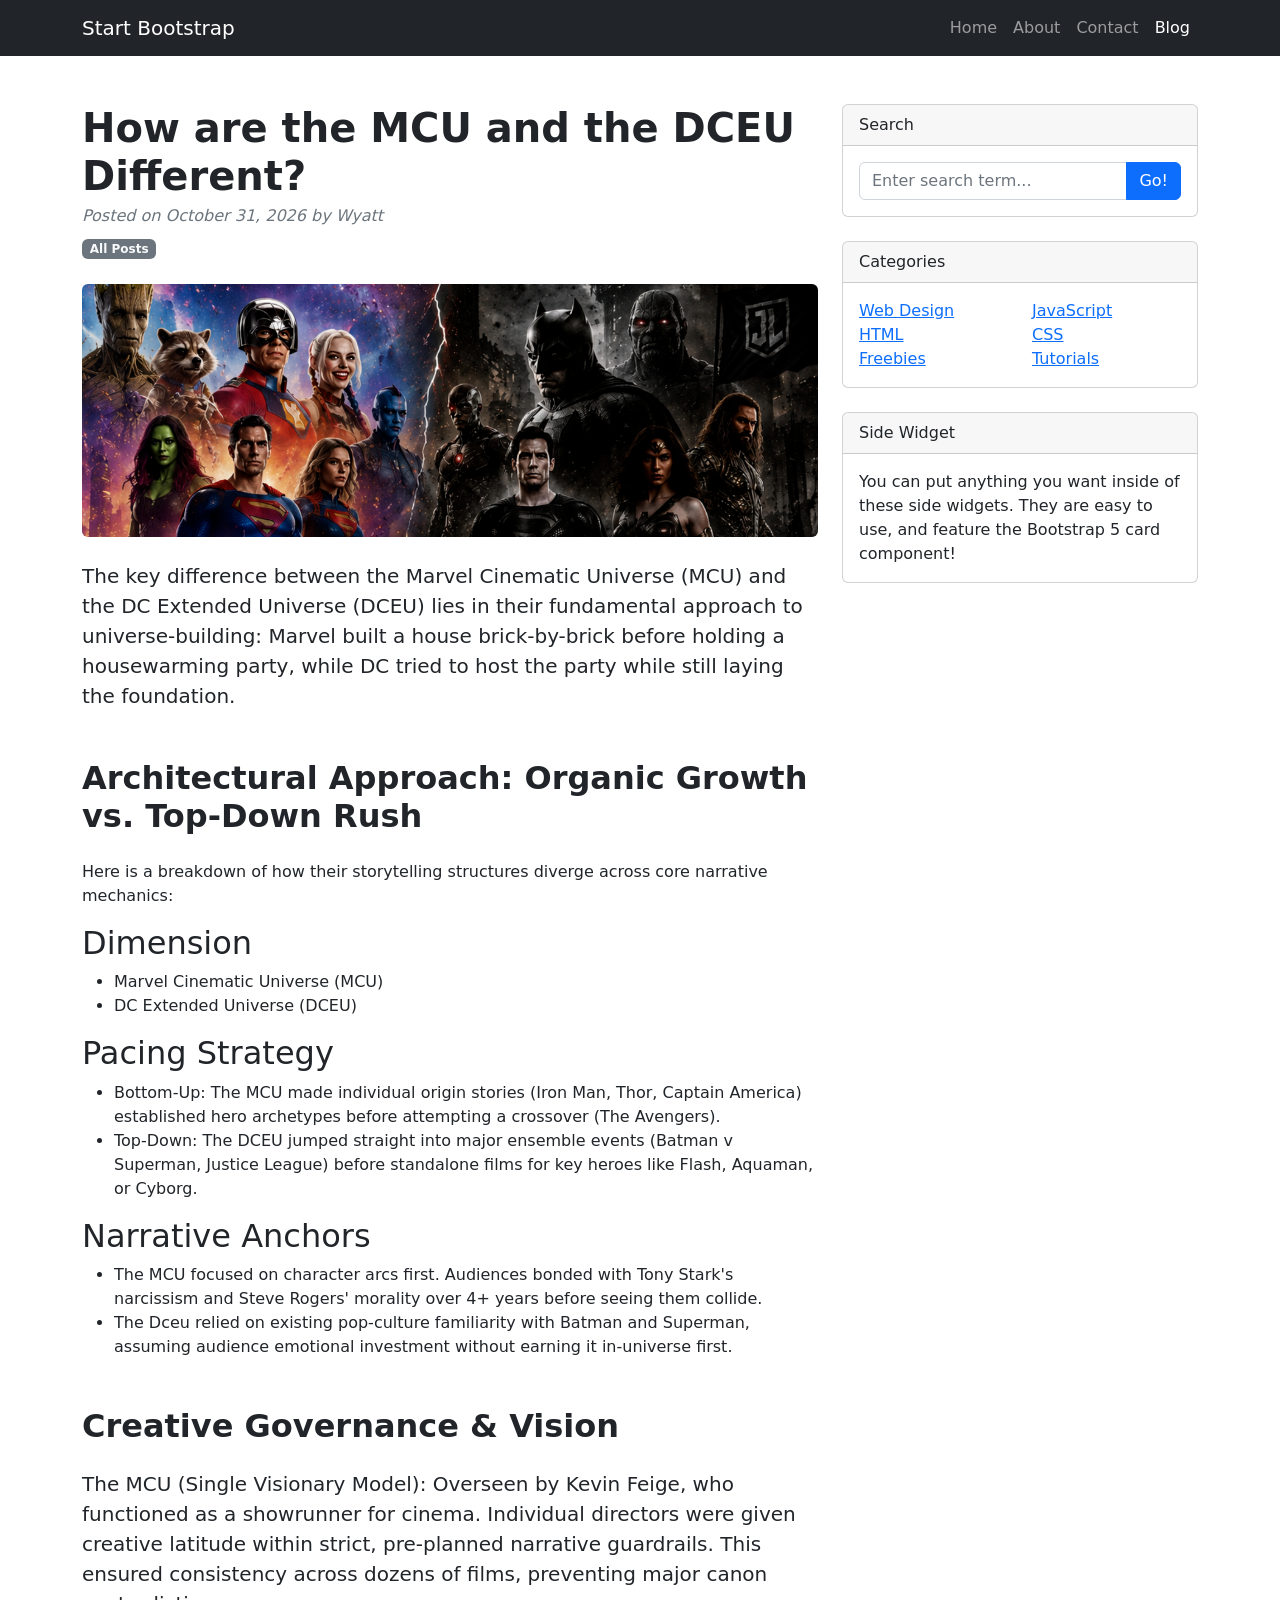
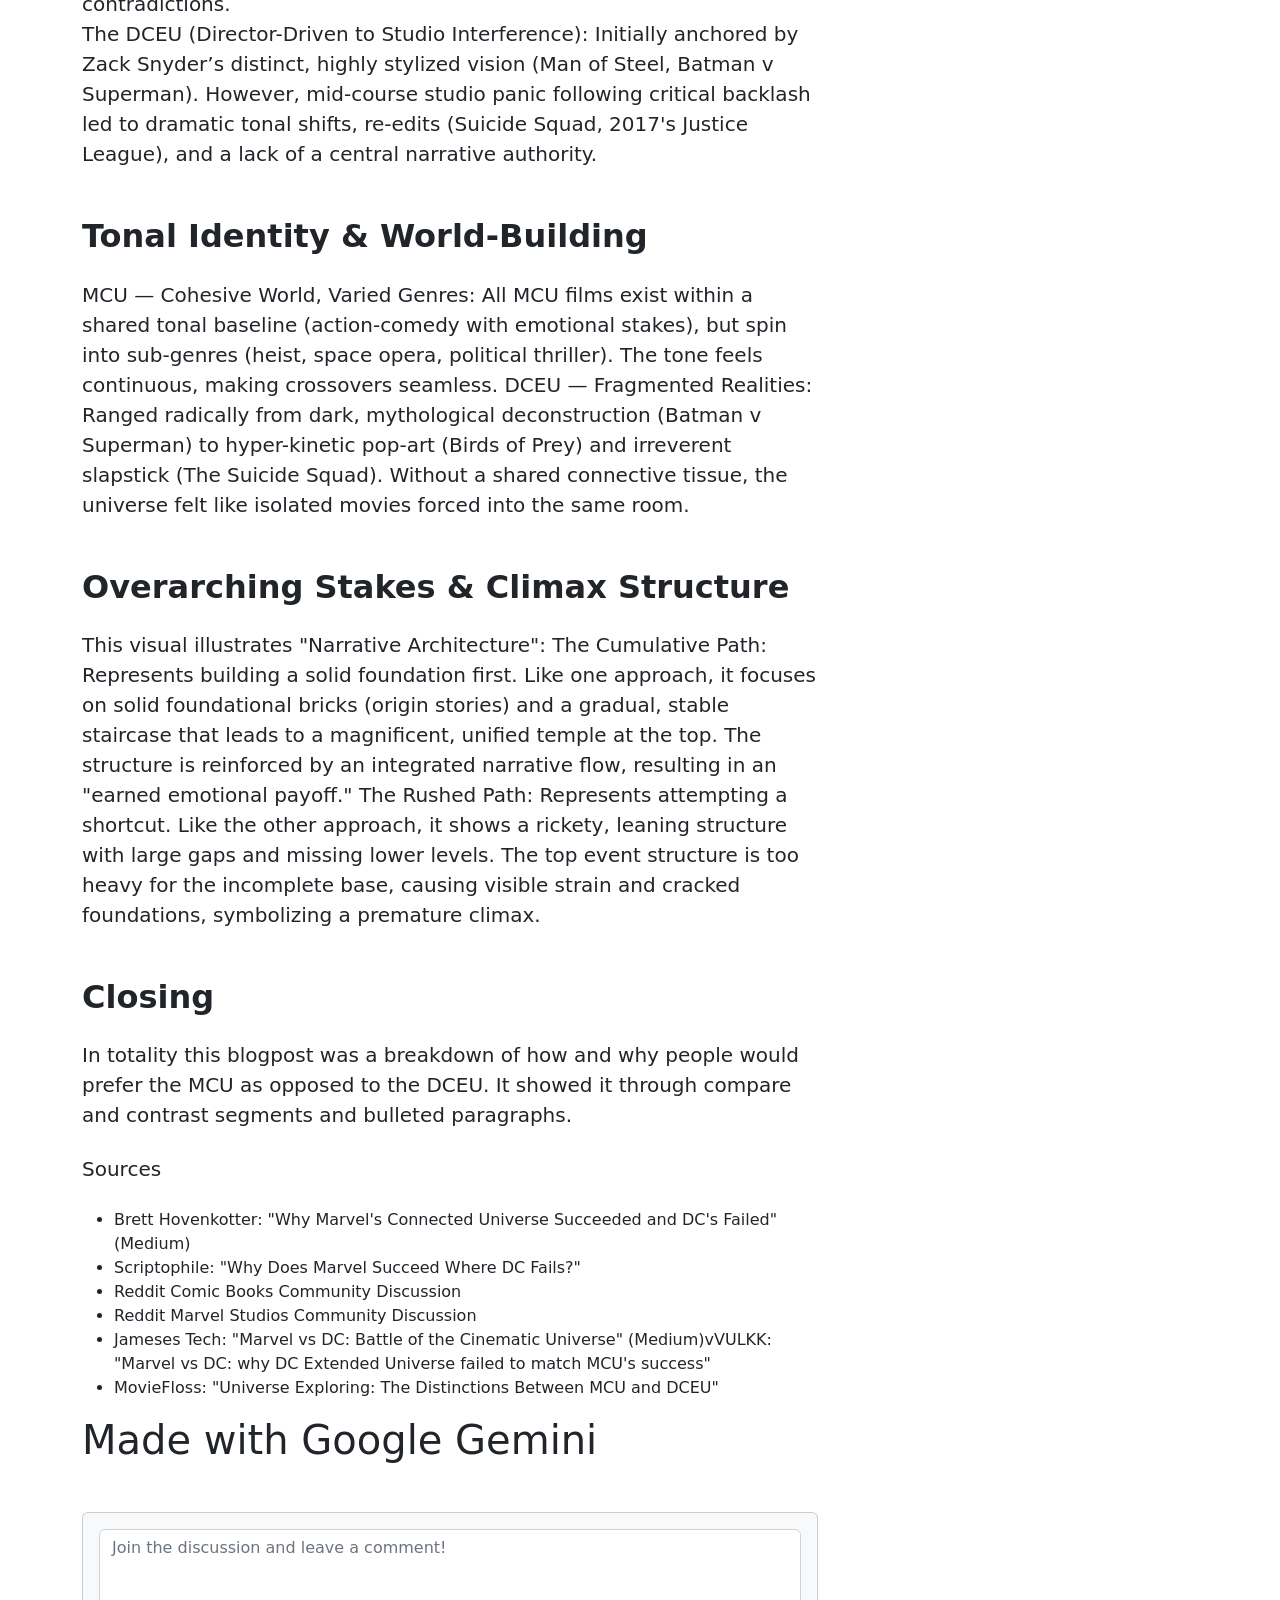
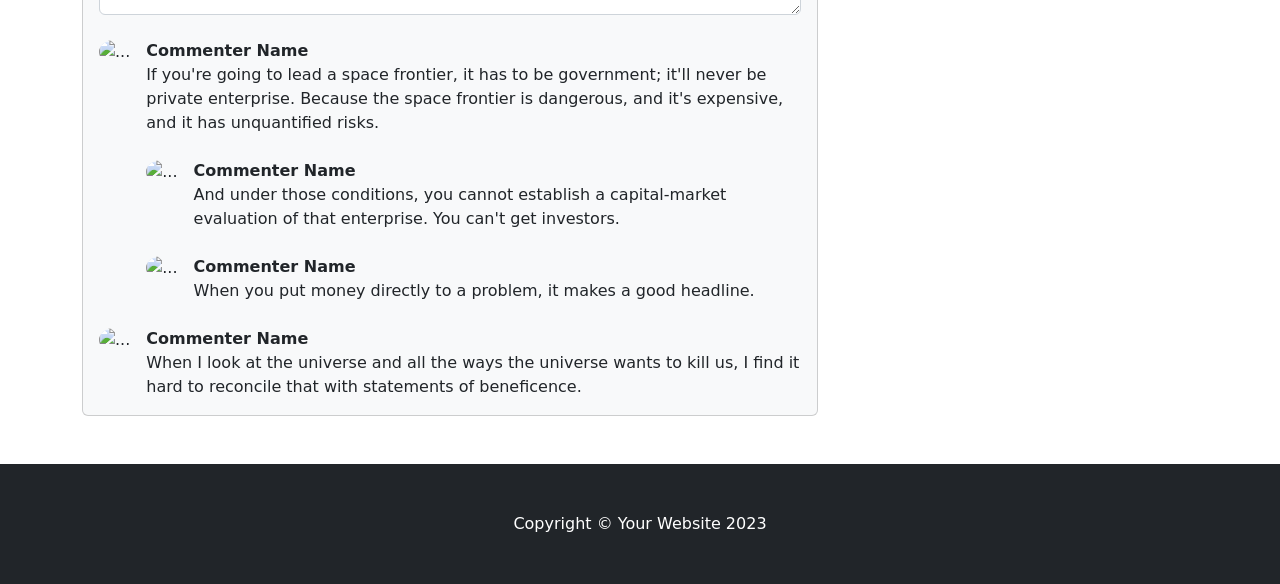
==== mcu-dceu/index.html @ b5e8b4c4 "first list" ====
<!DOCTYPE HTML>
<html lang="en">
    <head>
        <meta charset="utf-8">
        <meta name="viewport" content="width=device-width, initial-scale=1, shrink-to-fit=no">
        <meta name="description" content="">
        <meta name="author" content="">
        <title>Blog Post - How are the MCU and the DCEU different?</title>
        <!-- Favicon-->
        <link rel="icon" type="image/x-icon" href="favicon.ico">
        <!-- Core theme CSS (includes Bootstrap) - DON'T TOUCH THIS-->
        <link href="styles.css" rel="stylesheet">
        <!-- YOUR STYLES go in style.css, not styles.css! -->
        <link href="style.css" rel="stylesheet"> 
    </head>
    <body>
        <!-- Responsive navbar-->
        <nav class="navbar navbar-expand-lg navbar-dark bg-dark">
            <div class="container">
                <a class="navbar-brand" href="#!">Start Bootstrap</a>
                <button class="navbar-toggler" type="button" data-bs-toggle="collapse" data-bs-target="#navbarSupportedContent" aria-controls="navbarSupportedContent" aria-expanded="false" aria-label="Toggle navigation"><span class="navbar-toggler-icon"></span></button>
                <div class="collapse navbar-collapse" id="navbarSupportedContent">
                    <ul class="navbar-nav ms-auto mb-2 mb-lg-0">
                        <li class="nav-item"><a class="nav-link" href="../index.html">Home</a></li>
                        <li class="nav-item"><a class="nav-link" href="#!">About</a></li>
                        <li class="nav-item"><a class="nav-link" href="#!">Contact</a></li>
                        <li class="nav-item"><a class="nav-link active" aria-current="page" href="#">Blog</a></li>
                    </ul>
                </div>
            </div>
        </nav>
        <!-- Page content-->
        <div class="container mt-5">
            <div class="row">
                <div class="col-lg-8">
                    <!-- Post content-->
                    <article>
                        <!-- Post header-->
                        <header class="mb-4">
                            <!-- Post title-->
                            <h1 class="fw-bolder mb-1">How are the MCU and the DCEU Different?</h1>
                            <!-- Post meta content-->
                            <div class="text-muted fst-italic mb-2">Posted on October 31, 2026 by Wyatt</div>
                            <!-- Post categories-->
                            <a class="badge bg-secondary text-decoration-none link-light" href="../index.html">All Posts</a>
                        </header>
                        <!-- Preview image figure-->
                        <figure class="mb-4"><img class="img-fluid rounded" src="banner.png" alt="https://images-wixmp-ed30a86b8c4ca887773594c2.wixmp.com/f/b31a5f70-2e44-4713-b813-2a21588e5fbd/dmoh3wz-043f1e19-b459-4e95-a22b-a88c7d036a63.png?token=eyJ0eXAiOiJKV1QiLCJhbGciOiJIUzI1NiJ9.[base64].-jav1pzobkli0KwDzgMJ5JaQc3m6GBsWTFKWYP8mqPU"></figure>
                        <!-- Post content-->
                        <section class="mb-5">
                            <p class="fs-5 mb-4">The key difference between the Marvel Cinematic Universe (MCU) and the DC Extended Universe (DCEU) lies in their fundamental approach to universe-building: Marvel built a house brick-by-brick before holding a housewarming party, while DC tried to host the party while still laying the foundation.</p>
                            <h2 class="fw-bolder mb-4 mt-5"> Architectural Approach: Organic Growth vs. Top-Down Rush</h2>
                            <p class="fs-5 mb-4">
<p>Here is a breakdown of how their storytelling structures diverge across core narrative mechanics:</p>


<h2>Dimension</h2>
<ul>
<li>Marvel Cinematic Universe (MCU)</li>
<li>DC Extended Universe (DCEU)</li>
</ul>
<h2>Pacing Strategy</h2>
<ul>
<li>Bottom-Up: The MCU made individual origin stories (Iron Man, Thor, Captain America) established hero archetypes before attempting a crossover (The Avengers).</li>
<li>Top-Down: The DCEU jumped straight into major ensemble events (Batman v Superman, Justice League) before standalone films for key heroes like Flash, Aquaman, or Cyborg.</li>
</ul>
<h2>Narrative Anchors</h2>
<ul>
<li>The MCU focused on character arcs first. Audiences bonded with Tony Stark's narcissism and Steve Rogers' morality over 4+ years before seeing them collide.</li>
<li> The Dceu relied on existing pop-culture familiarity with Batman and Superman, assuming audience emotional investment without earning it in-universe first.</li>
</ul>
</p>
                             <h2 class="fw-bolder mb-4 mt-5"> Creative Governance & Vision</h2>
                            <p class="fs-5 mb-4">
The MCU (Single Visionary Model): Overseen by Kevin Feige, who functioned as a showrunner for cinema. Individual directors were given creative latitude within strict, pre-planned narrative guardrails. This ensured consistency across dozens of films, preventing major canon contradictions.<br>
The DCEU (Director-Driven to Studio Interference): Initially anchored by Zack Snyder’s distinct, highly stylized vision (Man of Steel, Batman v Superman). However, mid-course studio panic following critical backlash led to dramatic tonal shifts, re-edits (Suicide Squad, 2017's Justice League), and a lack of a central narrative authority.</p>
                            <h2 class="fw-bolder mb-4 mt-5">Tonal Identity & World-Building</h2>
                            <p class="fs-5 mb-4"> 
MCU — Cohesive World, Varied Genres: All MCU films exist within a shared tonal baseline (action-comedy with emotional stakes), but spin into sub-genres (heist, space opera, political thriller). The tone feels continuous, making crossovers seamless.
DCEU — Fragmented Realities: Ranged radically from dark, mythological deconstruction (Batman v Superman) to hyper-kinetic pop-art (Birds of Prey) and irreverent slapstick (The Suicide Squad). Without a shared connective tissue, the universe felt like isolated movies forced into the same room.
</p>
                            <h2 class="fw-bolder mb-4 mt-5"> Overarching Stakes & Climax Structure</h2>
                            <p class="fs-5 mb-4">
This visual illustrates "Narrative Architecture":
The Cumulative Path: Represents building a solid foundation first. Like one approach, it focuses on solid foundational bricks (origin stories) and a gradual, stable staircase that leads to a magnificent, unified temple at the top. The structure is reinforced by an integrated narrative flow, resulting in an "earned emotional payoff."
The Rushed Path: Represents attempting a shortcut. Like the other approach, it shows a rickety, leaning structure with large gaps and missing lower levels. The top event structure is too heavy for the incomplete base, causing visible strain and cracked foundations, symbolizing a premature climax.
</p>
                             <h2 class="fw-bolder mb-4 mt-5">Closing</h2>
                            <p class="fs-5 mb-4">
In totality this blogpost was a breakdown of how and why people would prefer the MCU as opposed to the DCEU. It showed it through compare and contrast segments and bulleted paragraphs.
</p>
                            <p class="fs-5 mb-4">Sources
<ul>
<li>Brett Hovenkotter: "Why Marvel's Connected Universe Succeeded and DC's Failed" (Medium)</li>
<li>Scriptophile: "Why Does Marvel Succeed Where DC Fails?"</li>
<li>Reddit Comic Books Community Discussion</li>
<li>Reddit Marvel Studios Community Discussion</li>
<li>Jameses Tech: "Marvel vs DC: Battle of the Cinematic Universe" (Medium)</<li>vVULKK: "Marvel vs DC: why DC Extended Universe failed to match MCU's success"</li>
<li>MovieFloss: "Universe Exploring: The Distinctions Between MCU and DCEU"</li>
</ul>
<h1>Made with Google Gemini</h1>
</p>
                        </section>
                    </article>
                    <!-- Comments section-->
                    <section class="mb-5">
                        <div class="card bg-light">
                            <div class="card-body">
                                <!-- Comment form-->
                                <form class="mb-4"><textarea class="form-control" rows="3" placeholder="Join the discussion and leave a comment!"></textarea></form>
                                <!-- Comment with nested comments-->
                                <div class="d-flex mb-4">
                                    <!-- Parent comment-->
                                    <div class="flex-shrink-0"><img class="rounded-circle" src="https://dummyimage.com/50x50/ced4da/6c757d.jpg" alt="..."></div>
                                    <div class="ms-3">
                                        <div class="fw-bold">Commenter Name</div>
                                        If you're going to lead a space frontier, it has to be government; it'll never be private enterprise. Because the space frontier is dangerous, and it's expensive, and it has unquantified risks.
                                        <!-- Child comment 1-->
                                        <div class="d-flex mt-4">
                                            <div class="flex-shrink-0"><img class="rounded-circle" src="https://dummyimage.com/50x50/ced4da/6c757d.jpg" alt="..."></div>
                                            <div class="ms-3">
                                                <div class="fw-bold">Commenter Name</div>
                                                And under those conditions, you cannot establish a capital-market evaluation of that enterprise. You can't get investors.
                                            </div>
                                        </div>
                                        <!-- Child comment 2-->
                                        <div class="d-flex mt-4">
                                            <div class="flex-shrink-0"><img class="rounded-circle" src="https://dummyimage.com/50x50/ced4da/6c757d.jpg" alt="..."></div>
                                            <div class="ms-3">
                                                <div class="fw-bold">Commenter Name</div>
                                                When you put money directly to a problem, it makes a good headline.
                                            </div>
                                        </div>
                                    </div>
                                </div>
                                <!-- Single comment-->
                                <div class="d-flex">
                                    <div class="flex-shrink-0"><img class="rounded-circle" src="https://dummyimage.com/50x50/ced4da/6c757d.jpg" alt="..."></div>
                                    <div class="ms-3">
                                        <div class="fw-bold">Commenter Name</div>
                                        When I look at the universe and all the ways the universe wants to kill us, I find it hard to reconcile that with statements of beneficence.
                                    </div>
                                </div>
                            </div>
                        </div>
                    </section>
                </div>
                <!-- Side widgets-->
                <div class="col-lg-4">
                    <!-- Search widget-->
                    <div class="card mb-4">
                        <div class="card-header">Search</div>
                        <div class="card-body">
                            <div class="input-group">
                                <input class="form-control" type="text" placeholder="Enter search term..." aria-label="Enter search term..." aria-describedby="button-search">
                                <button class="btn btn-primary" id="button-search" type="button">Go!</button>
                            </div>
                        </div>
                    </div>
                    <!-- Categories widget-->
                    <div class="card mb-4">
                        <div class="card-header">Categories</div>
                        <div class="card-body">
                            <div class="row">
                                <div class="col-sm-6">
                                    <ul class="list-unstyled mb-0">
                                        <li><a href="#!">Web Design</a></li>
                                        <li><a href="#!">HTML</a></li>
                                        <li><a href="#!">Freebies</a></li>
                                    </ul>
                                </div>
                                <div class="col-sm-6">
                                    <ul class="list-unstyled mb-0">
                                        <li><a href="#!">JavaScript</a></li>
                                        <li><a href="#!">CSS</a></li>
                                        <li><a href="#!">Tutorials</a></li>
                                    </ul>
                                </div>
                            </div>
                        </div>
                    </div>
                    <!-- Side widget-->
                    <div class="card mb-4">
                        <div class="card-header">Side Widget</div>
                        <div class="card-body">You can put anything you want inside of these side widgets. They are easy to use, and feature the Bootstrap 5 card component!</div>
                    </div>
                </div>
            </div>
        </div>
        <!-- Footer-->
        <footer class="py-5 bg-dark">
            <div class="container"><p class="m-0 text-center text-white">Copyright © Your Website 2023</p></div>
        </footer>
        <!-- Bootstrap core JS-->
        <script src="https://cdn.jsdelivr.net/npm/bootstrap@5.2.3/dist/js/bootstrap.bundle.min.js"></script>
        <!-- Core theme JS-->
        <script src="js/scripts.js"></script>
    

</body></html>
---- mcu-dceu/style.css ----
/* LEAVE THESE */


/* NEW CSS HERE */
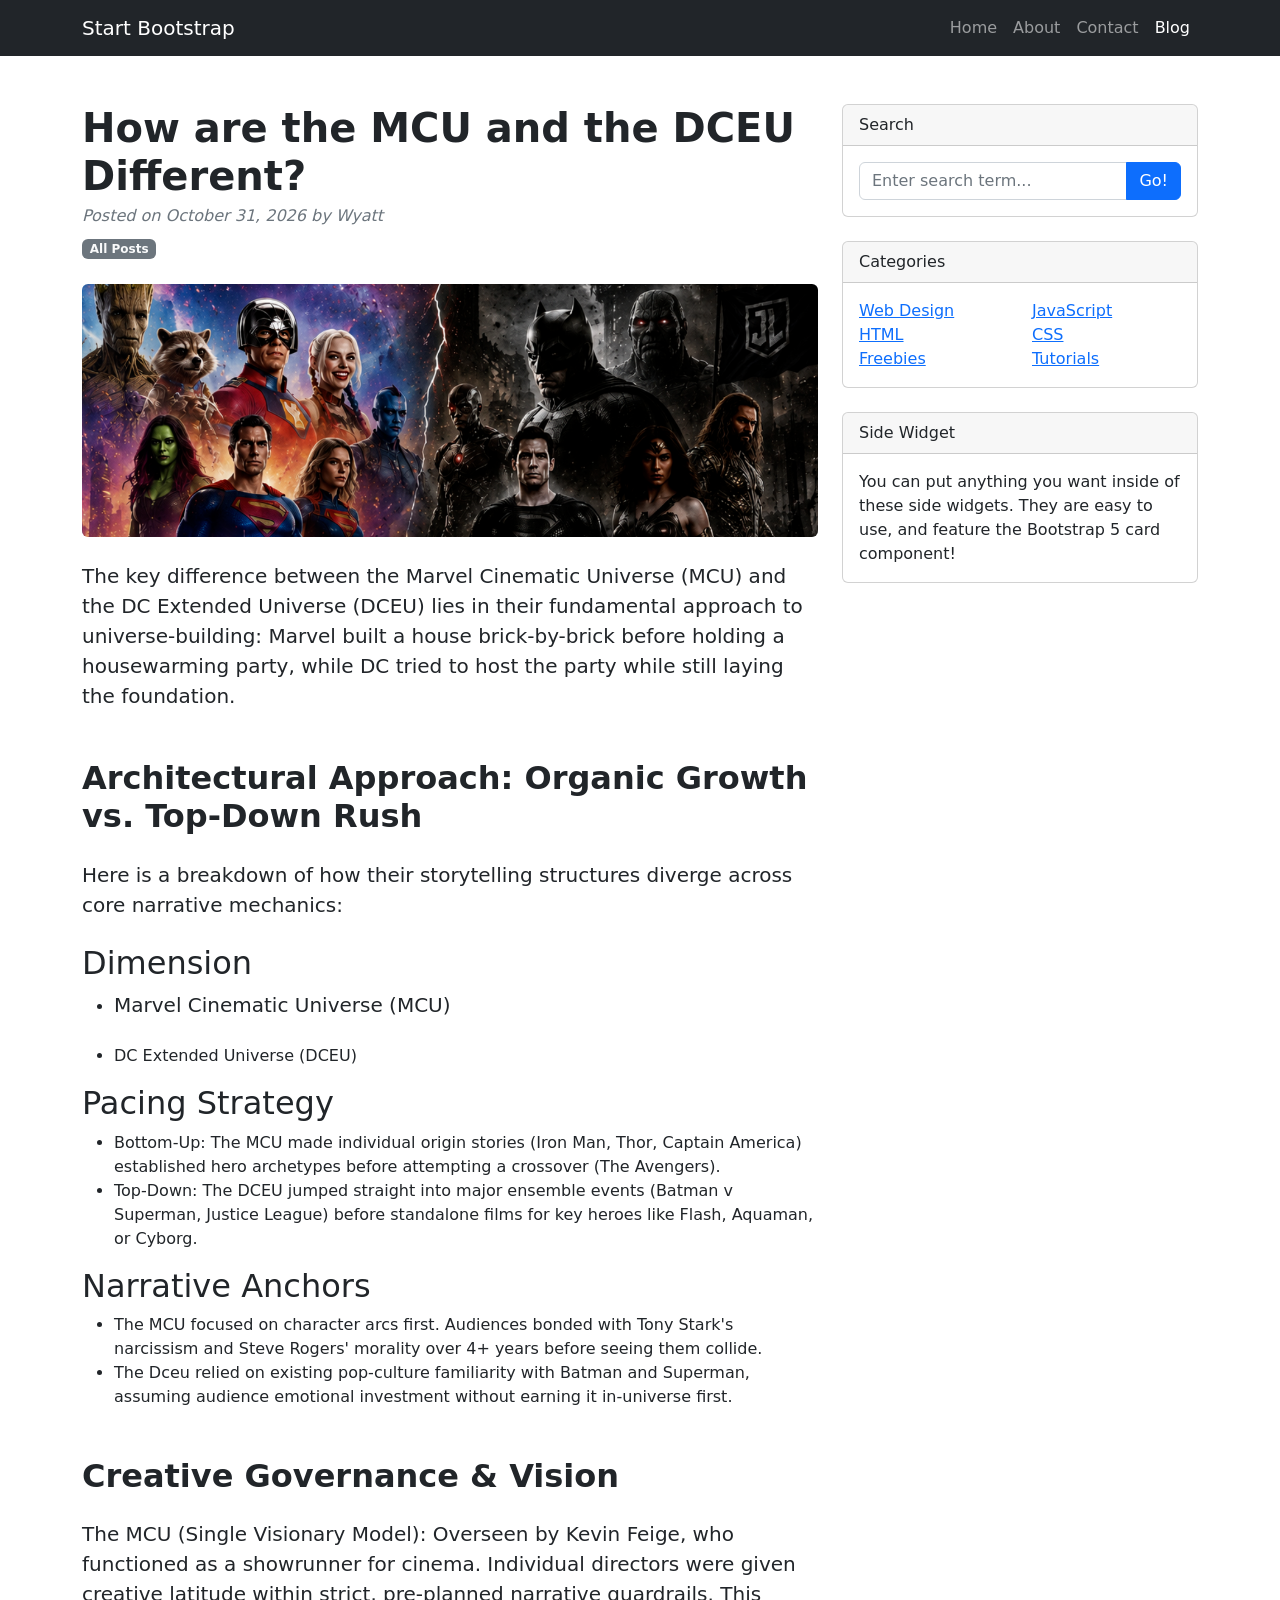
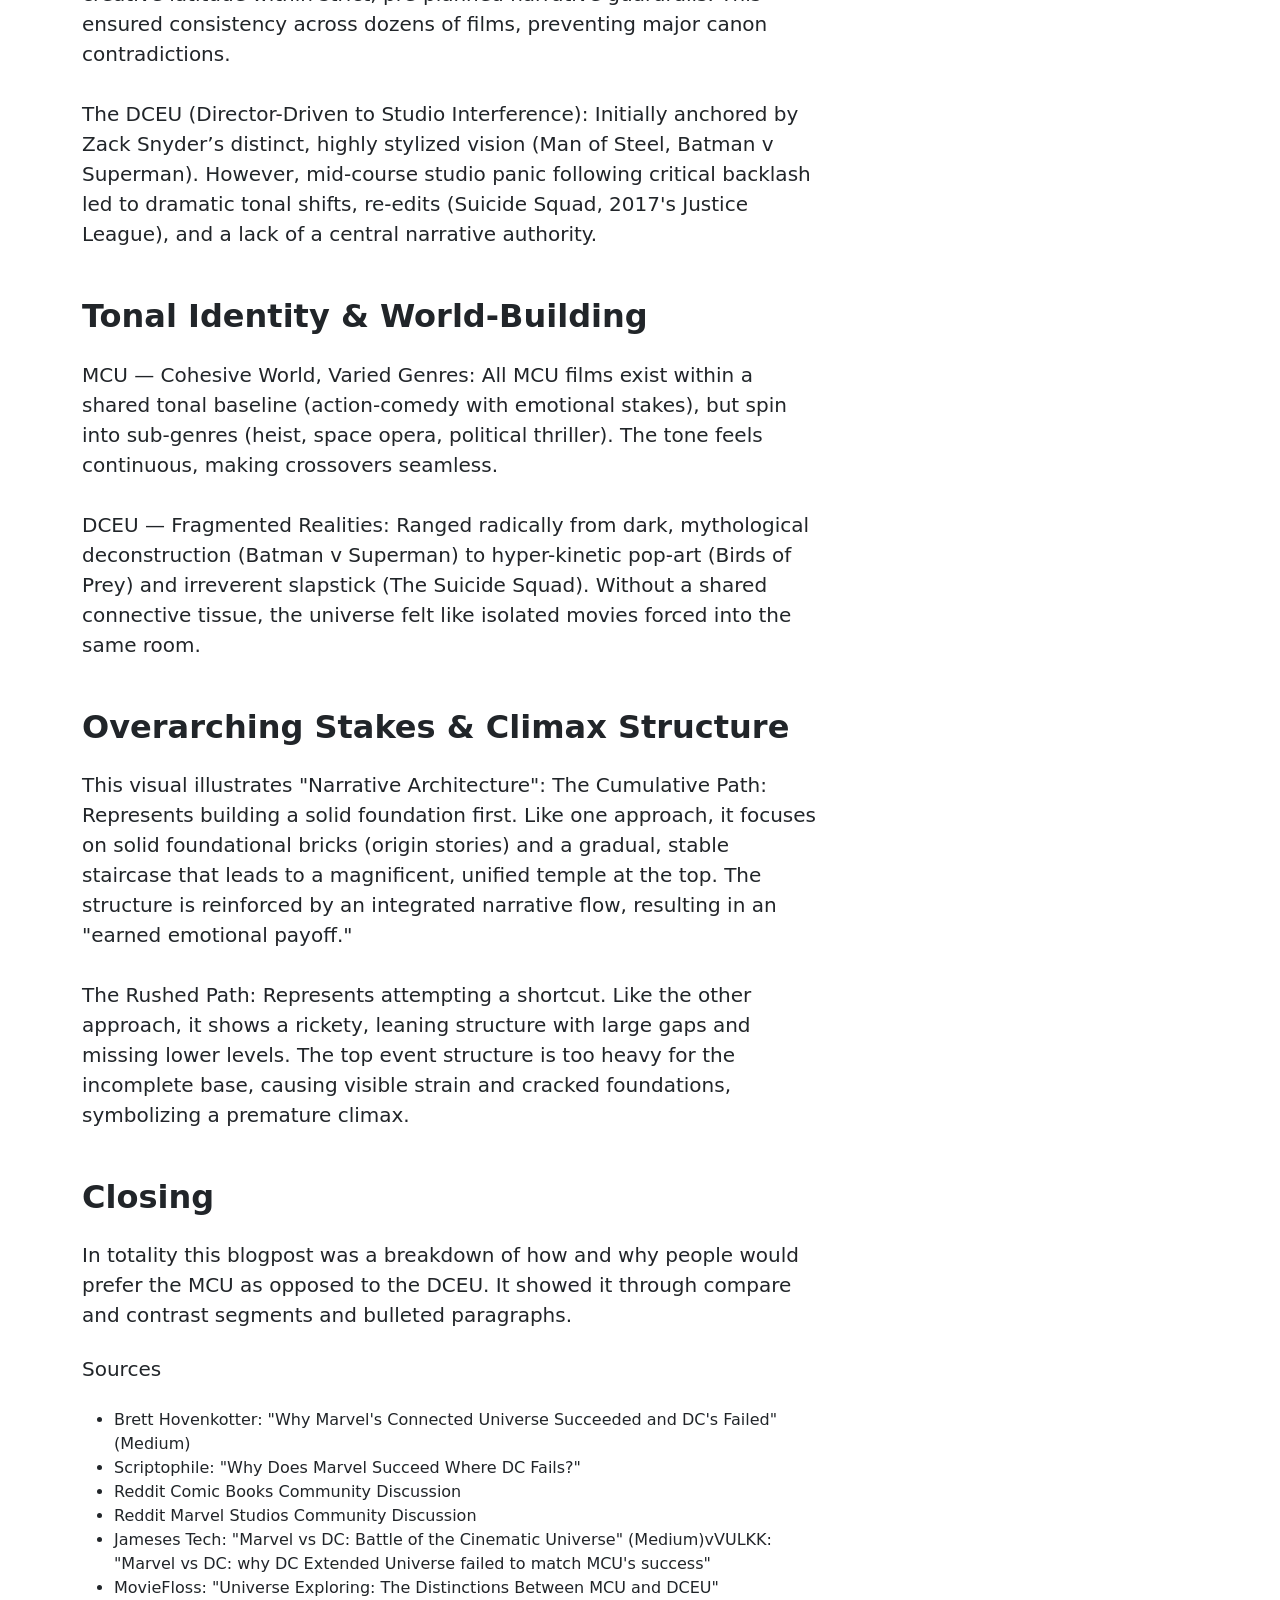
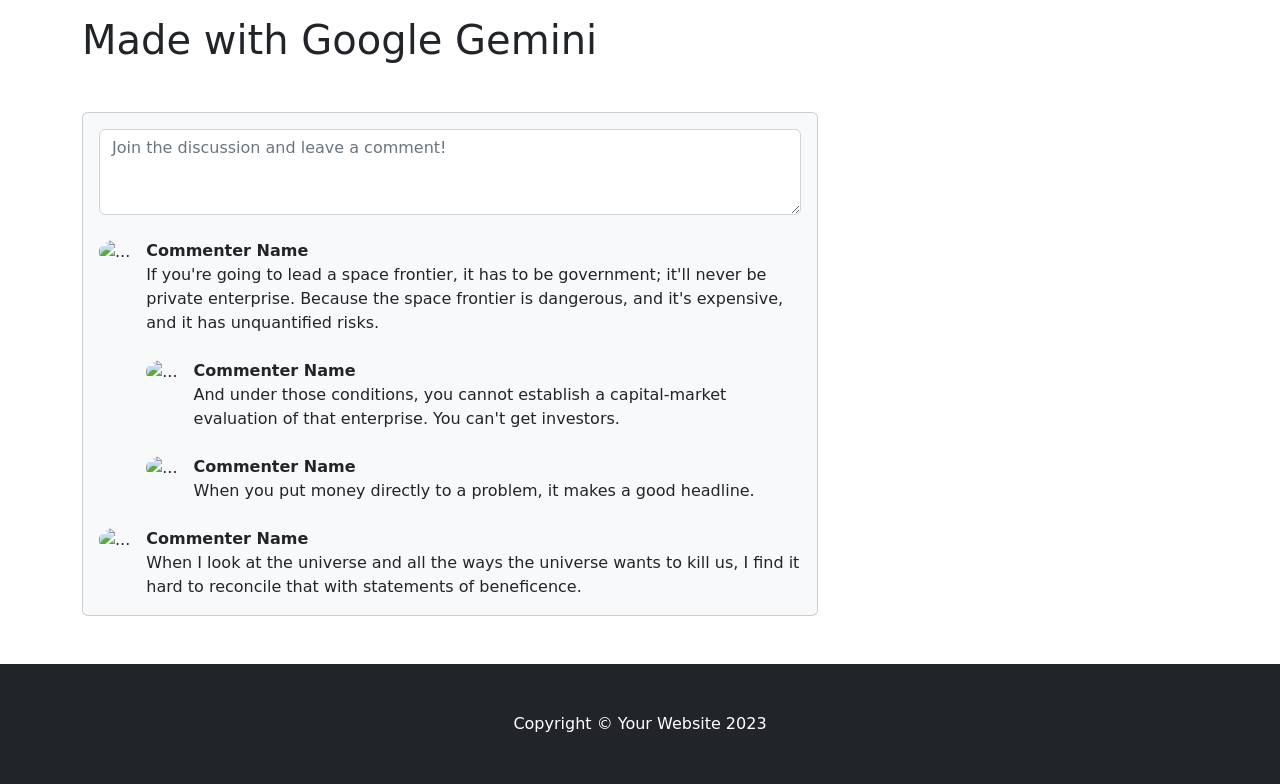
==== commit 0833c069: "figured out" ====
--- a/mcu-dceu/index.html
+++ b/mcu-dceu/index.html
@@ -51,12 +51,12 @@
                             <p class="fs-5 mb-4">The key difference between the Marvel Cinematic Universe (MCU) and the DC Extended Universe (DCEU) lies in their fundamental approach to universe-building: Marvel built a house brick-by-brick before holding a housewarming party, while DC tried to host the party while still laying the foundation.</p>
                             <h2 class="fw-bolder mb-4 mt-5"> Architectural Approach: Organic Growth vs. Top-Down Rush</h2>
                             <p class="fs-5 mb-4">
-<p>Here is a breakdown of how their storytelling structures diverge across core narrative mechanics:</p>
+<p class="fs-5 mb-4">Here is a breakdown of how their storytelling structures diverge across core narrative mechanics:</p>
 
 
 <h2>Dimension</h2>
 <ul>
-<li>Marvel Cinematic Universe (MCU)</li>
+<li><p class="fs-5 mb-4">Marvel Cinematic Universe (MCU)</li>
 <li>DC Extended Universe (DCEU)</li>
 </ul>
 <h2>Pacing Strategy</h2>
@@ -73,16 +73,20 @@
                              <h2 class="fw-bolder mb-4 mt-5"> Creative Governance & Vision</h2>
                             <p class="fs-5 mb-4">
 The MCU (Single Visionary Model): Overseen by Kevin Feige, who functioned as a showrunner for cinema. Individual directors were given creative latitude within strict, pre-planned narrative guardrails. This ensured consistency across dozens of films, preventing major canon contradictions.<br>
-The DCEU (Director-Driven to Studio Interference): Initially anchored by Zack Snyder’s distinct, highly stylized vision (Man of Steel, Batman v Superman). However, mid-course studio panic following critical backlash led to dramatic tonal shifts, re-edits (Suicide Squad, 2017's Justice League), and a lack of a central narrative authority.</p>
+<br>
+The DCEU (Director-Driven to Studio Interference): Initially anchored by Zack Snyder’s distinct, highly stylized vision (Man of Steel, Batman v Superman). However, mid-course studio panic following critical backlash led to dramatic tonal shifts, re-edits (Suicide Squad, 2017's Justice League), and a lack of a central narrative authority.
+</p>
                             <h2 class="fw-bolder mb-4 mt-5">Tonal Identity & World-Building</h2>
                             <p class="fs-5 mb-4"> 
-MCU — Cohesive World, Varied Genres: All MCU films exist within a shared tonal baseline (action-comedy with emotional stakes), but spin into sub-genres (heist, space opera, political thriller). The tone feels continuous, making crossovers seamless.
+MCU — Cohesive World, Varied Genres: All MCU films exist within a shared tonal baseline (action-comedy with emotional stakes), but spin into sub-genres (heist, space opera, political thriller). The tone feels continuous, making crossovers seamless.<br>
+<br>
 DCEU — Fragmented Realities: Ranged radically from dark, mythological deconstruction (Batman v Superman) to hyper-kinetic pop-art (Birds of Prey) and irreverent slapstick (The Suicide Squad). Without a shared connective tissue, the universe felt like isolated movies forced into the same room.
 </p>
                             <h2 class="fw-bolder mb-4 mt-5"> Overarching Stakes & Climax Structure</h2>
                             <p class="fs-5 mb-4">
 This visual illustrates "Narrative Architecture":
-The Cumulative Path: Represents building a solid foundation first. Like one approach, it focuses on solid foundational bricks (origin stories) and a gradual, stable staircase that leads to a magnificent, unified temple at the top. The structure is reinforced by an integrated narrative flow, resulting in an "earned emotional payoff."
+The Cumulative Path: Represents building a solid foundation first. Like one approach, it focuses on solid foundational bricks (origin stories) and a gradual, stable staircase that leads to a magnificent, unified temple at the top. The structure is reinforced by an integrated narrative flow, resulting in an "earned emotional payoff."<br>
+<br>
 The Rushed Path: Represents attempting a shortcut. Like the other approach, it shows a rickety, leaning structure with large gaps and missing lower levels. The top event structure is too heavy for the incomplete base, causing visible strain and cracked foundations, symbolizing a premature climax.
 </p>
                              <h2 class="fw-bolder mb-4 mt-5">Closing</h2>
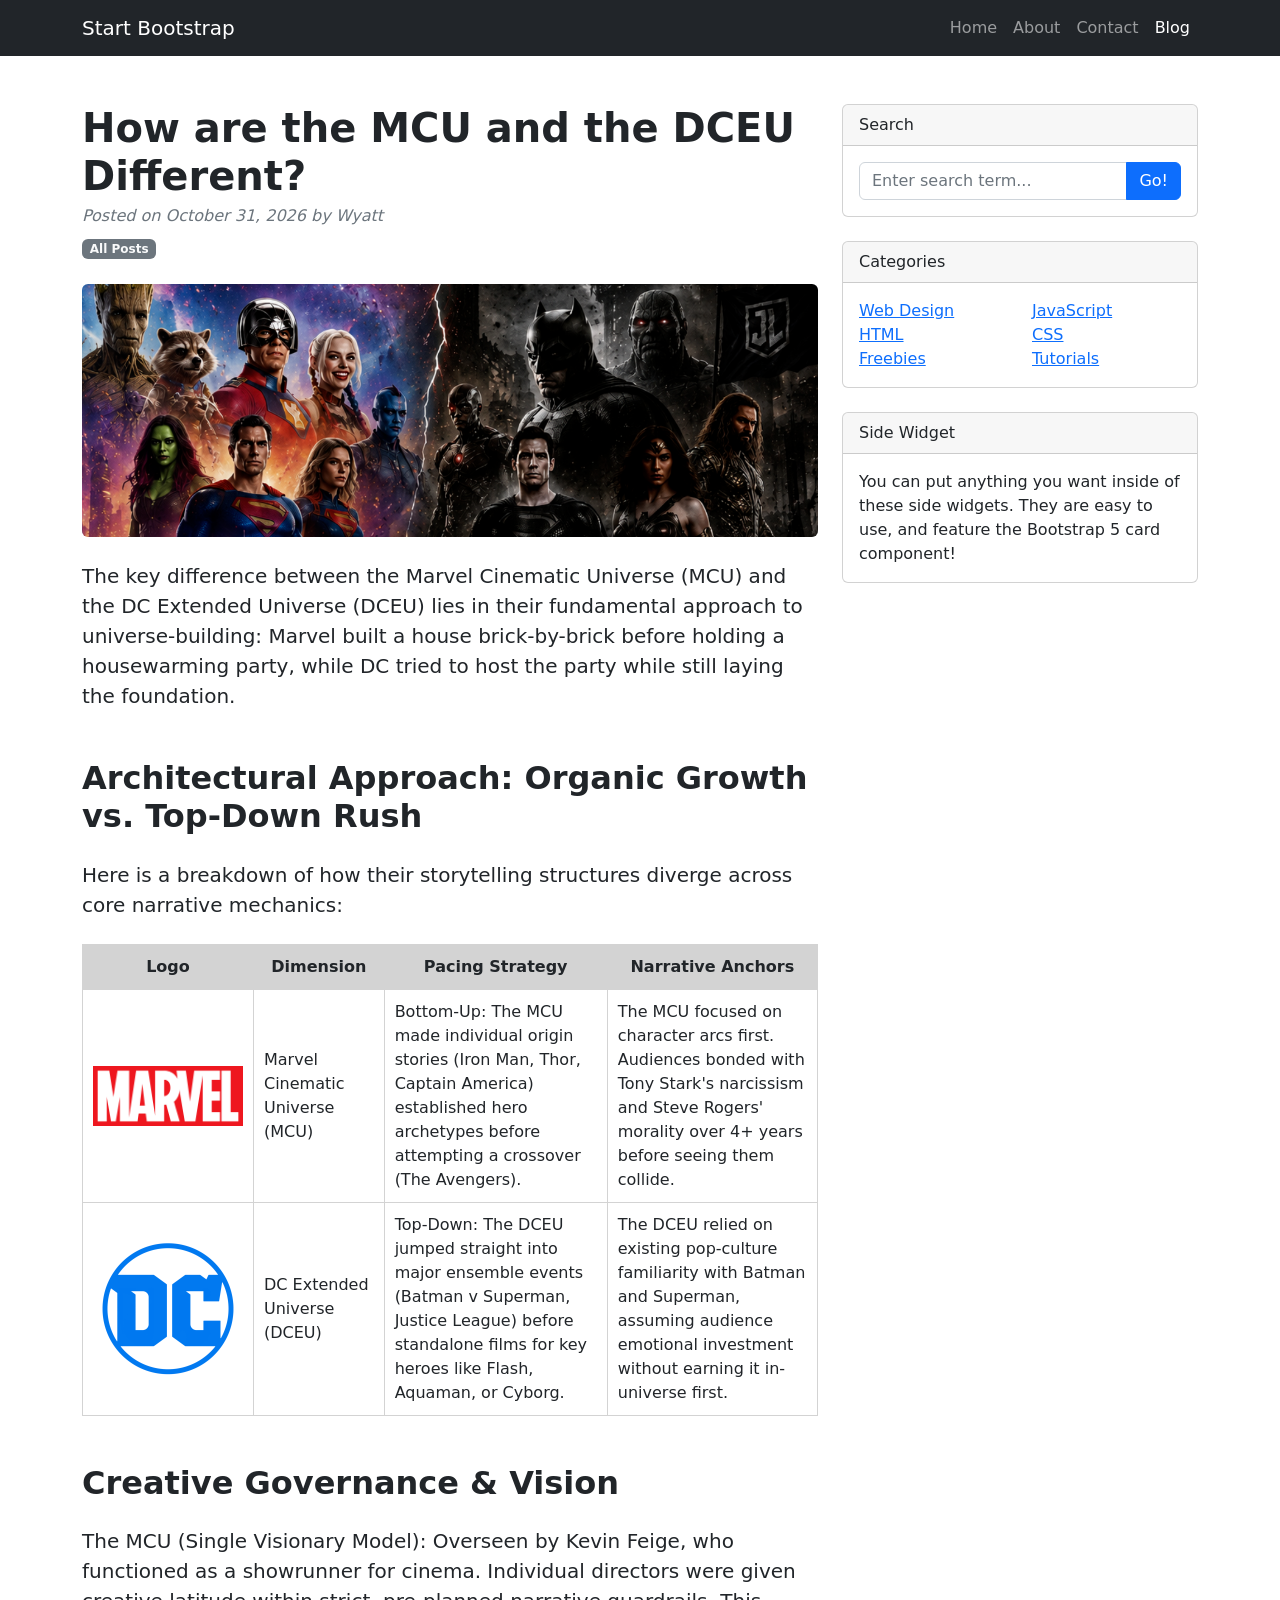
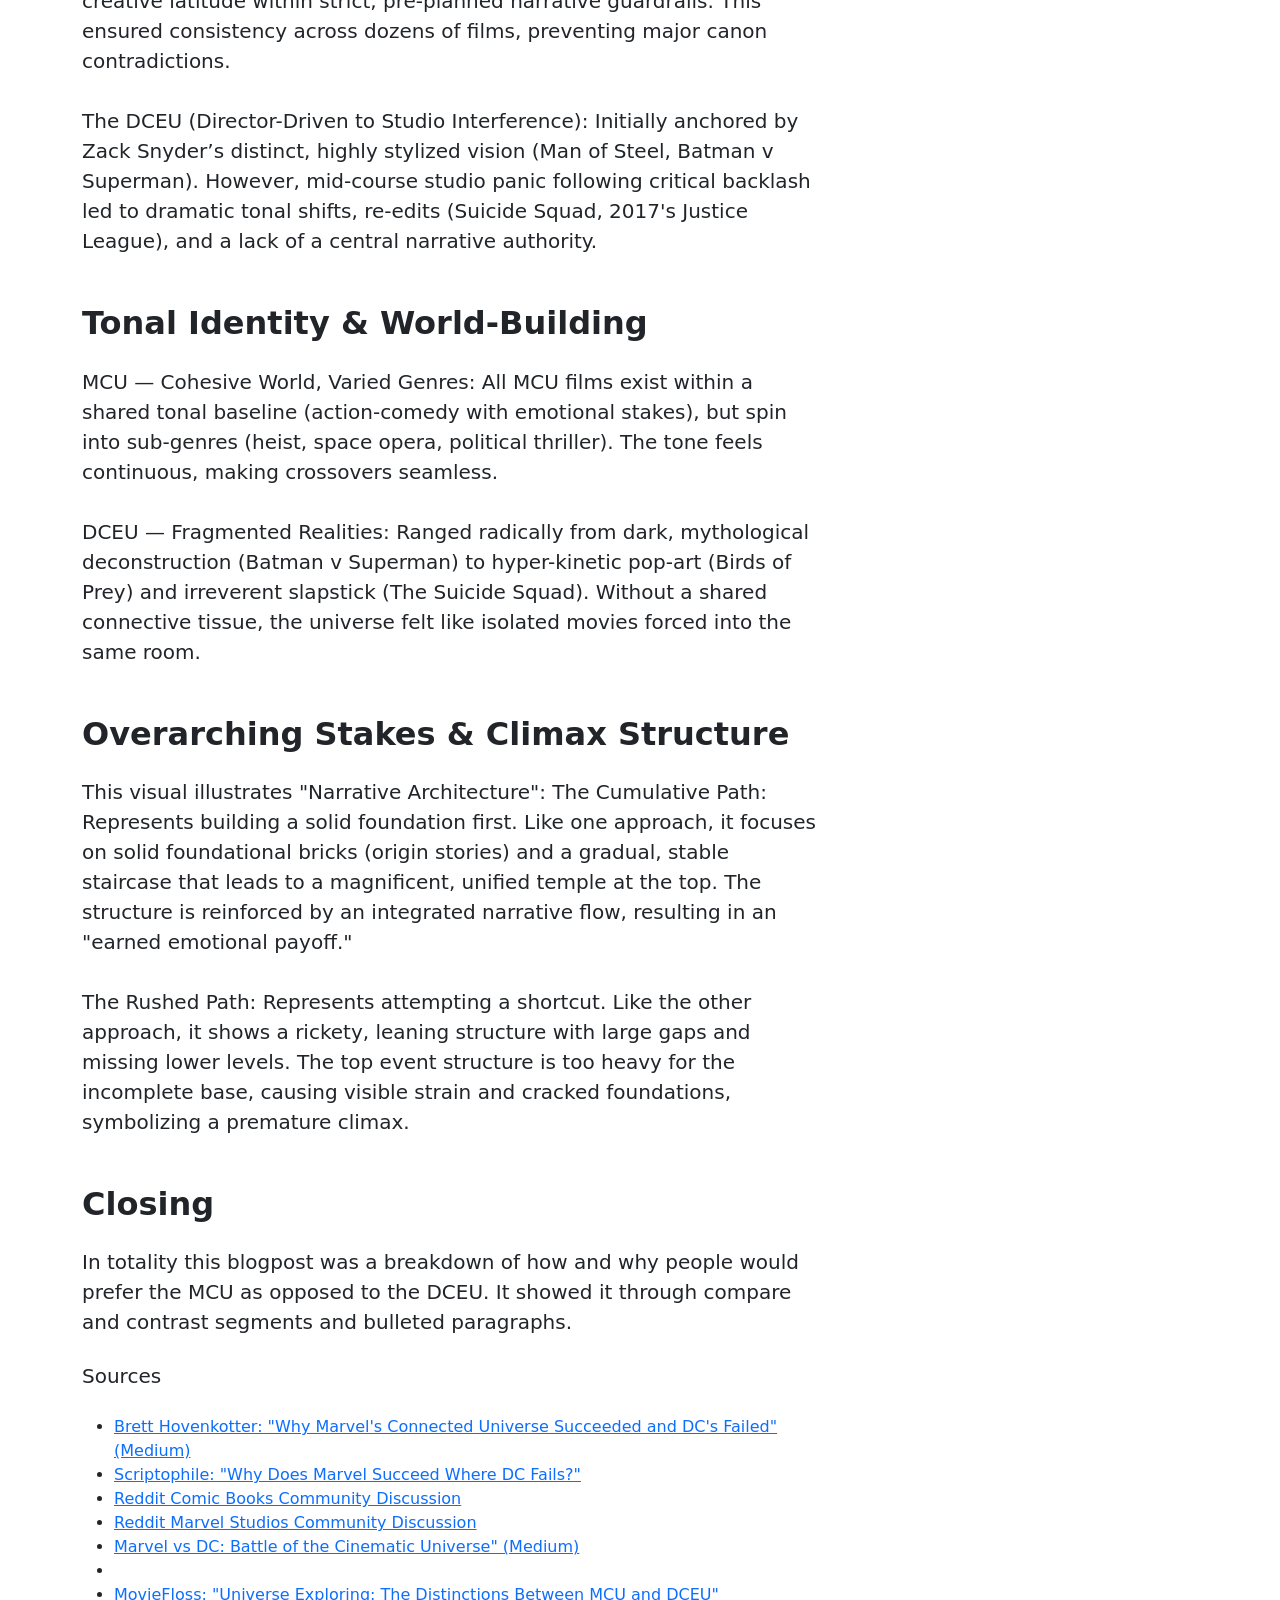
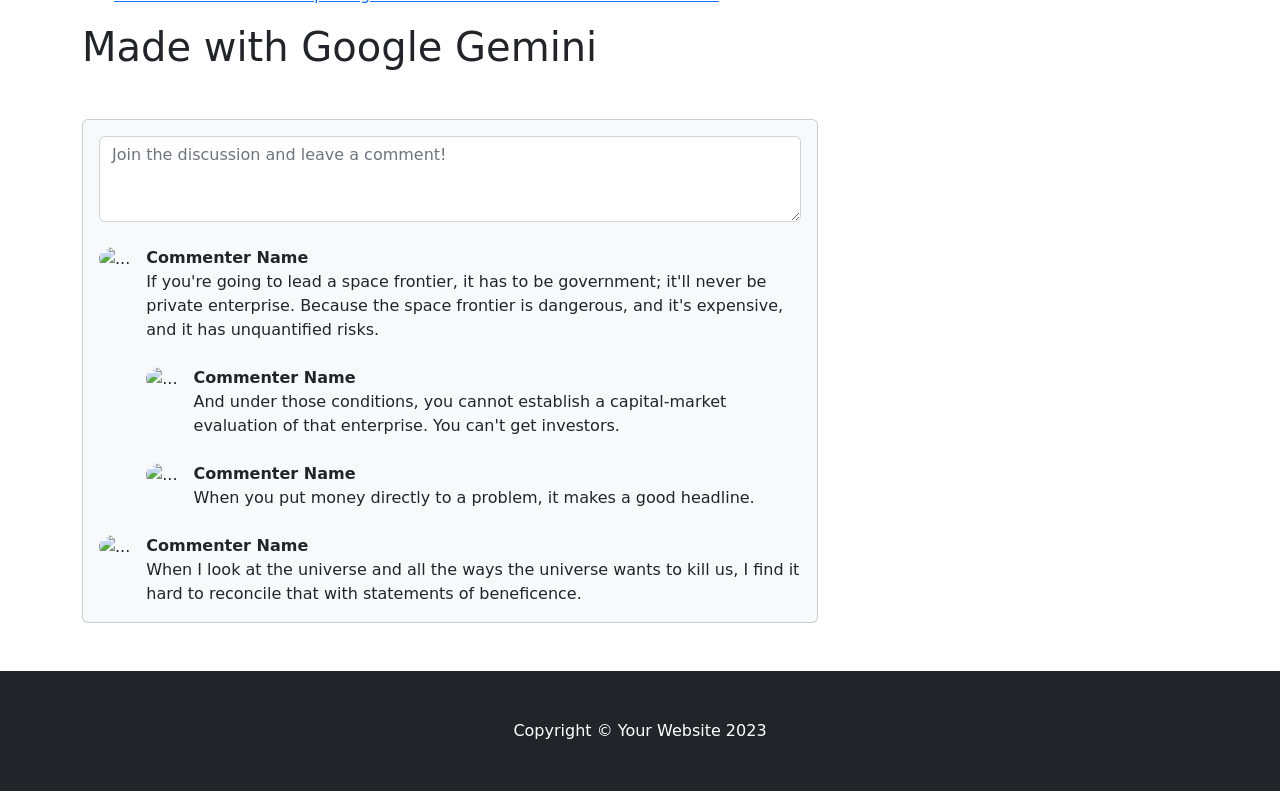
==== commit 4be56373: "linked sources" ====
--- a/mcu-dceu/index.html
+++ b/mcu-dceu/index.html
@@ -53,23 +53,28 @@
                             <p class="fs-5 mb-4">
 <p class="fs-5 mb-4">Here is a breakdown of how their storytelling structures diverge across core narrative mechanics:</p>
 
-
-<h2>Dimension</h2>
-<ul>
-<li><p class="fs-5 mb-4">Marvel Cinematic Universe (MCU)</li>
-<li>DC Extended Universe (DCEU)</li>
-</ul>
-<h2>Pacing Strategy</h2>
-<ul>
-<li>Bottom-Up: The MCU made individual origin stories (Iron Man, Thor, Captain America) established hero archetypes before attempting a crossover (The Avengers).</li>
-<li>Top-Down: The DCEU jumped straight into major ensemble events (Batman v Superman, Justice League) before standalone films for key heroes like Flash, Aquaman, or Cyborg.</li>
-</ul>
-<h2>Narrative Anchors</h2>
-<ul>
-<li>The MCU focused on character arcs first. Audiences bonded with Tony Stark's narcissism and Steve Rogers' morality over 4+ years before seeing them collide.</li>
-<li> The Dceu relied on existing pop-culture familiarity with Batman and Superman, assuming audience emotional investment without earning it in-universe first.</li>
-</ul>
-</p>
+<table>
+            <tr>
+                <th>Logo</th>
+                <th>Dimension</th>
+                <th>Pacing Strategy</th>
+                <th>Narrative Anchors</th>
+            </tr>
+            <tr>
+                <td><img src="marvel.png"></td>
+                <td>Marvel Cinematic Universe (MCU)</td>
+                <td>Bottom-Up: The MCU made individual origin stories (Iron Man, Thor, Captain America) established hero archetypes before attempting a crossover (The Avengers).</td> 
+                <td>The MCU focused on character arcs first. Audiences bonded with Tony Stark's narcissism and Steve Rogers' morality over 4+ years before seeing them collide.</td>
+            </tr>
+            <tr>
+                <td><img src="dc.png"></td>
+                <td>DC Extended Universe (DCEU)</td>
+                
+                <td>Top-Down: The DCEU jumped straight into major ensemble events (Batman v Superman, Justice League) before standalone films for key heroes like Flash, Aquaman, or Cyborg.</td>
+               
+                <td> The DCEU relied on existing pop-culture familiarity with Batman and Superman, assuming audience emotional investment without earning it in-universe first.</td>
+            </tr>
+        </table>
                              <h2 class="fw-bolder mb-4 mt-5"> Creative Governance & Vision</h2>
                             <p class="fs-5 mb-4">
 The MCU (Single Visionary Model): Overseen by Kevin Feige, who functioned as a showrunner for cinema. Individual directors were given creative latitude within strict, pre-planned narrative guardrails. This ensured consistency across dozens of films, preventing major canon contradictions.<br>
@@ -95,12 +100,12 @@
 </p>
                             <p class="fs-5 mb-4">Sources
 <ul>
-<li>Brett Hovenkotter: "Why Marvel's Connected Universe Succeeded and DC's Failed" (Medium)</li>
-<li>Scriptophile: "Why Does Marvel Succeed Where DC Fails?"</li>
-<li>Reddit Comic Books Community Discussion</li>
-<li>Reddit Marvel Studios Community Discussion</li>
-<li>Jameses Tech: "Marvel vs DC: Battle of the Cinematic Universe" (Medium)</<li>vVULKK: "Marvel vs DC: why DC Extended Universe failed to match MCU's success"</li>
-<li>MovieFloss: "Universe Exploring: The Distinctions Between MCU and DCEU"</li>
+<li><a href="https://www.google.com/goto?url=[base64]">Brett Hovenkotter: "Why Marvel's Connected Universe Succeeded and DC's Failed" (Medium)</a></li>
+<li><a href="https://scriptophile551675913.wordpress.com/2018/04/25/why-does-marvel-succeed-where-dc-fails/">Scriptophile: "Why Does Marvel Succeed Where DC Fails?"</a></li>
+<li><a href="https://www.google.com/goto?url=CAESXwHrOzAV_wvKdfF1KAVjwDbooC4BZkuqdJKQqCDcUT4O5kgAGEZLP50Dd8Oo88wD-JPAWkgkUyVQhDsB9dO6uxS9jnfgvBrYQZhmaQsSk0nZQopPPqDkFnBt_Xz2Xd-X">Reddit Comic Books Community Discussion</a></li>
+<li><a href="https://www.google.com/goto?url=CAESYgHrOzAVQ9LqDNuNXLDiTpZT8eNaevByPLnm_8lQpShR21WWx5wPq-PXcRoMu1u-5-BiK9TK6GsfRsYHRgyeP1PY9j1gi-hBqc8ipga5hkk-E4BfyonQOImMbyyg4U9_9iRg">Reddit Marvel Studios Community Discussion</a></li>
+<li><a href="Jameses Tech: "https://www.google.com/goto?url=[base64]">Marvel vs DC: Battle of the Cinematic Universe" (Medium)</a><li>
+<li><a href="https://www.google.com/goto?url=CAESeQHrOzAVLqGVS20XzfOwIDEet93RDMqN7q-04eJgFLt6OfC0qrHaUt-2VhZDL4m4dBGaPEL9u7U568c9WP9g_88ALCvgCBqr-XHgQ35KrpybPf5P6H0bjTo_kJrK7ZGr3pelc2tJ4igFrwOMe1ZAjW-ywCQub1W9hpU">MovieFloss: "Universe Exploring: The Distinctions Between MCU and DCEU"</a></li>
 </ul>
 <h1>Made with Google Gemini</h1>
 </p>
--- a/mcu-dceu/style.css
+++ b/mcu-dceu/style.css
@@ -2,3 +2,16 @@
 
 
 /* NEW CSS HERE */
+th,td {
+    border:1px solid lightgray;
+    padding: 10px;
+}
+td img{
+    width:150px;
+
+}
+th {
+    text-align:center;
+    background-color: lightgray;
+
+}
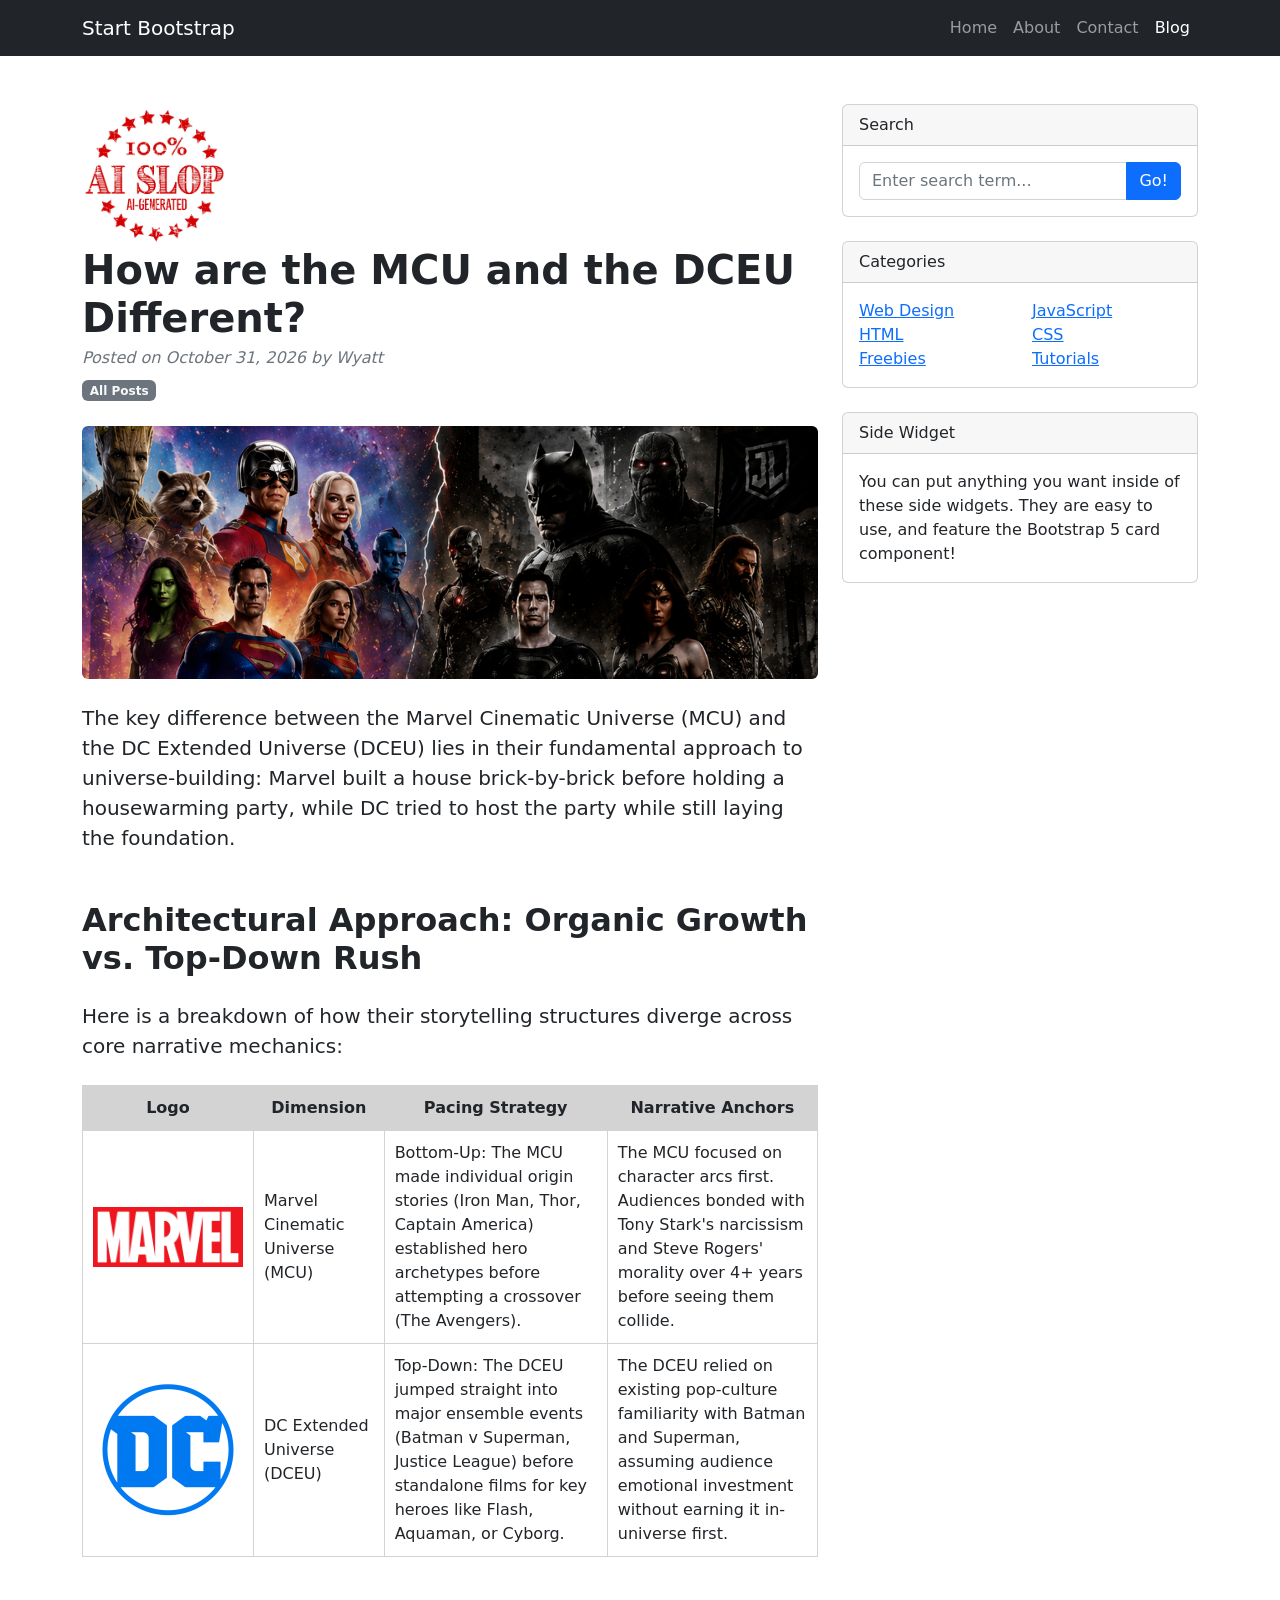
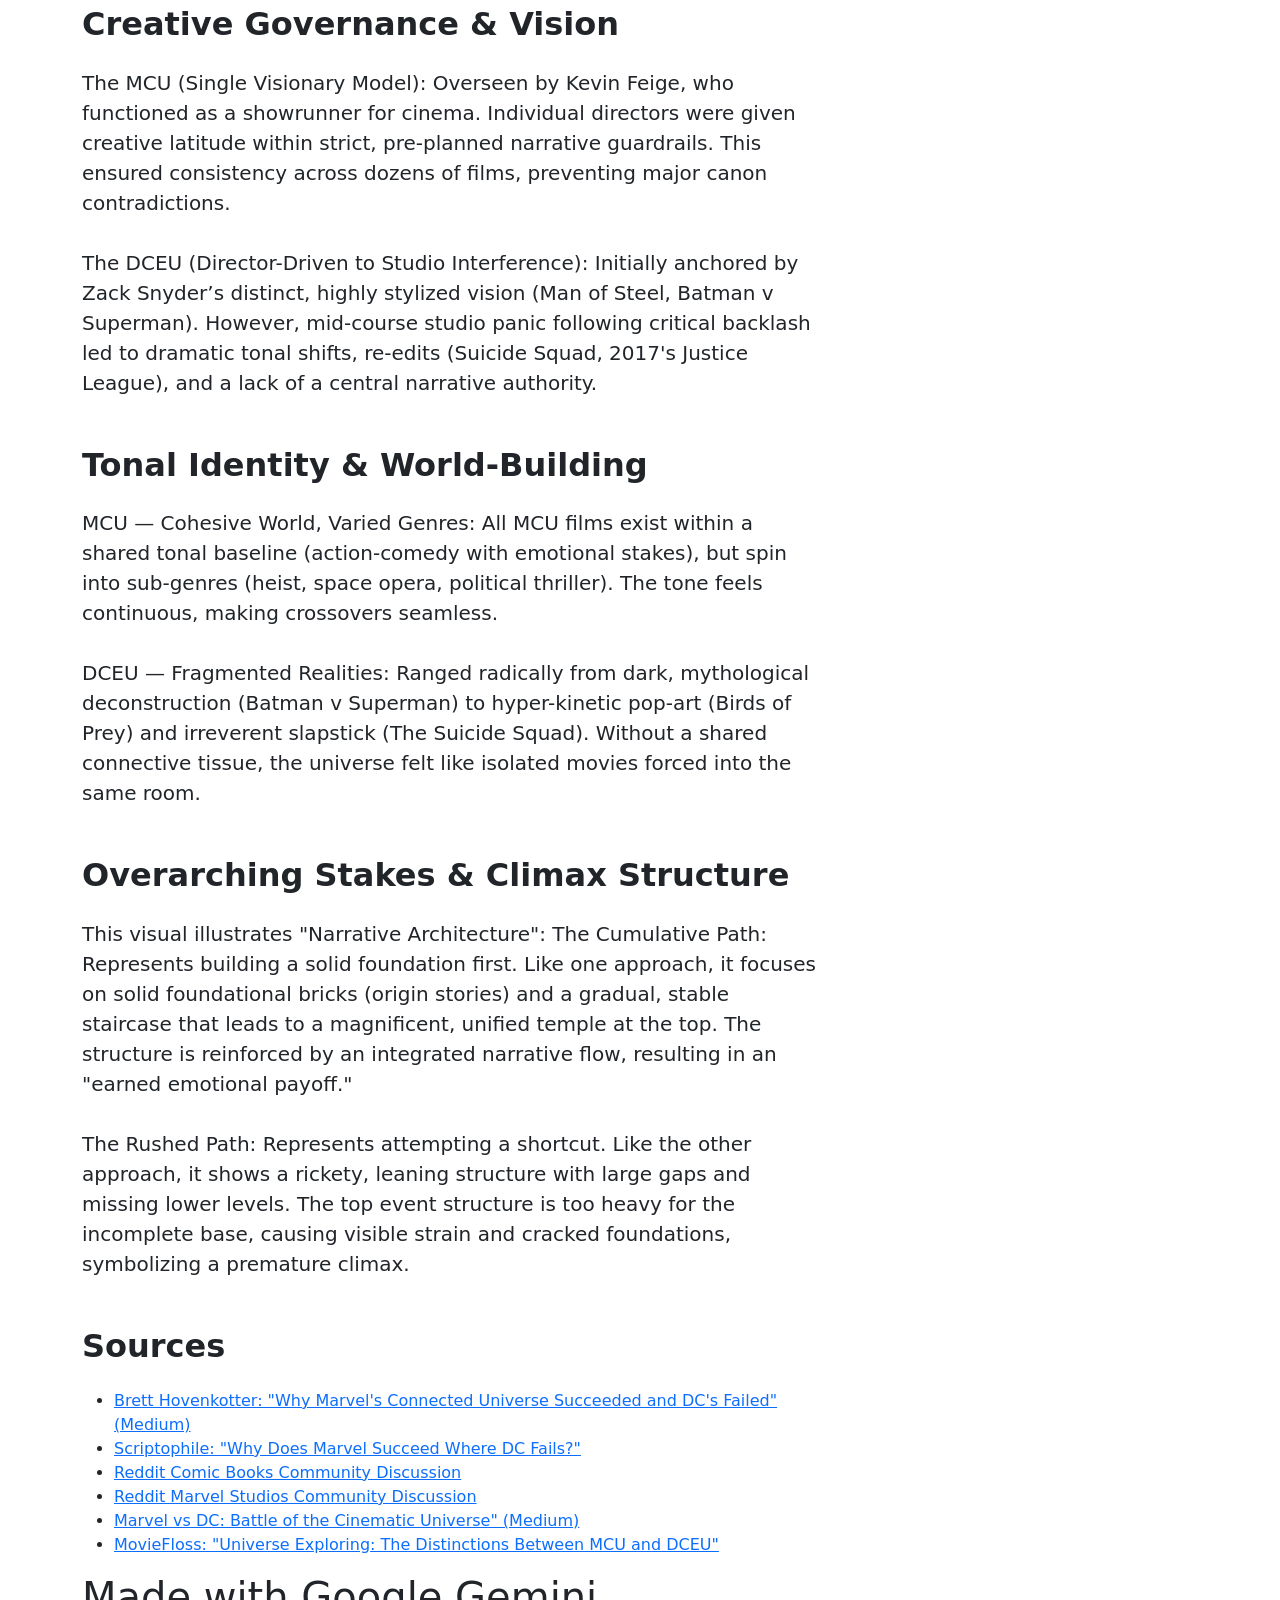
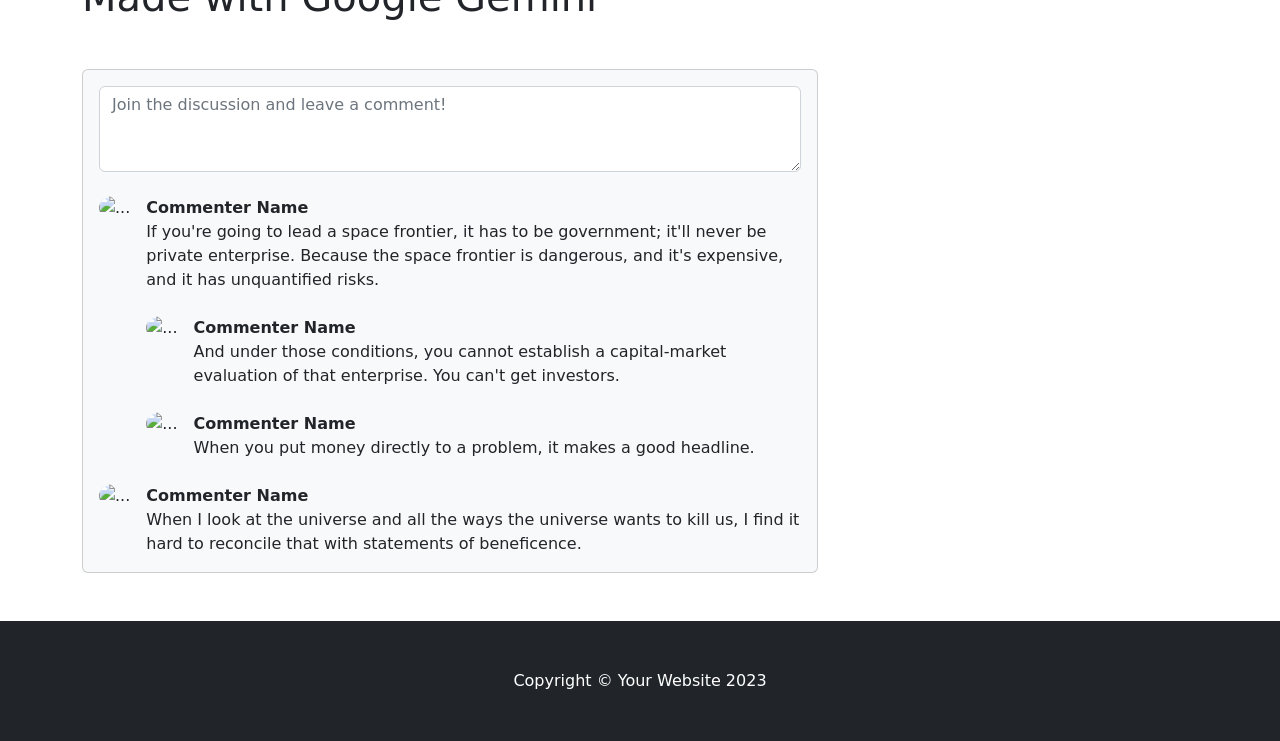
==== commit 1b257070: "done" ====
--- a/mcu-dceu/index.html
+++ b/mcu-dceu/index.html
@@ -38,6 +38,7 @@
                         <!-- Post header-->
                         <header class="mb-4">
                             <!-- Post title-->
+                             <figure class="mb-4"><img id="slop" src="100-AI.png">
                             <h1 class="fw-bolder mb-1">How are the MCU and the DCEU Different?</h1>
                             <!-- Post meta content-->
                             <div class="text-muted fst-italic mb-2">Posted on October 31, 2026 by Wyatt</div>
@@ -94,17 +95,13 @@
 <br>
 The Rushed Path: Represents attempting a shortcut. Like the other approach, it shows a rickety, leaning structure with large gaps and missing lower levels. The top event structure is too heavy for the incomplete base, causing visible strain and cracked foundations, symbolizing a premature climax.
 </p>
-                             <h2 class="fw-bolder mb-4 mt-5">Closing</h2>
-                            <p class="fs-5 mb-4">
-In totality this blogpost was a breakdown of how and why people would prefer the MCU as opposed to the DCEU. It showed it through compare and contrast segments and bulleted paragraphs.
-</p>
-                            <p class="fs-5 mb-4">Sources
+                             <h2 class="fw-bolder mb-4 mt-5">Sources</h2><p class="fs-5 mb-4">
 <ul>
 <li><a href="https://www.google.com/goto?url=[base64]">Brett Hovenkotter: "Why Marvel's Connected Universe Succeeded and DC's Failed" (Medium)</a></li>
 <li><a href="https://scriptophile551675913.wordpress.com/2018/04/25/why-does-marvel-succeed-where-dc-fails/">Scriptophile: "Why Does Marvel Succeed Where DC Fails?"</a></li>
 <li><a href="https://www.google.com/goto?url=CAESXwHrOzAV_wvKdfF1KAVjwDbooC4BZkuqdJKQqCDcUT4O5kgAGEZLP50Dd8Oo88wD-JPAWkgkUyVQhDsB9dO6uxS9jnfgvBrYQZhmaQsSk0nZQopPPqDkFnBt_Xz2Xd-X">Reddit Comic Books Community Discussion</a></li>
 <li><a href="https://www.google.com/goto?url=CAESYgHrOzAVQ9LqDNuNXLDiTpZT8eNaevByPLnm_8lQpShR21WWx5wPq-PXcRoMu1u-5-BiK9TK6GsfRsYHRgyeP1PY9j1gi-hBqc8ipga5hkk-E4BfyonQOImMbyyg4U9_9iRg">Reddit Marvel Studios Community Discussion</a></li>
-<li><a href="Jameses Tech: "https://www.google.com/goto?url=[base64]">Marvel vs DC: Battle of the Cinematic Universe" (Medium)</a><li>
+<li><a href="https://www.google.com/goto?url=[base64]">Marvel vs DC: Battle of the Cinematic Universe" (Medium)</a></li>
 <li><a href="https://www.google.com/goto?url=CAESeQHrOzAVLqGVS20XzfOwIDEet93RDMqN7q-04eJgFLt6OfC0qrHaUt-2VhZDL4m4dBGaPEL9u7U568c9WP9g_88ALCvgCBqr-XHgQ35KrpybPf5P6H0bjTo_kJrK7ZGr3pelc2tJ4igFrwOMe1ZAjW-ywCQub1W9hpU">MovieFloss: "Universe Exploring: The Distinctions Between MCU and DCEU"</a></li>
 </ul>
 <h1>Made with Google Gemini</h1>
--- a/mcu-dceu/style.css
+++ b/mcu-dceu/style.css
@@ -10,6 +10,9 @@
     width:150px;
 
 }
+ #slop{
+    width:150px;
+}
 th {
     text-align:center;
     background-color: lightgray;
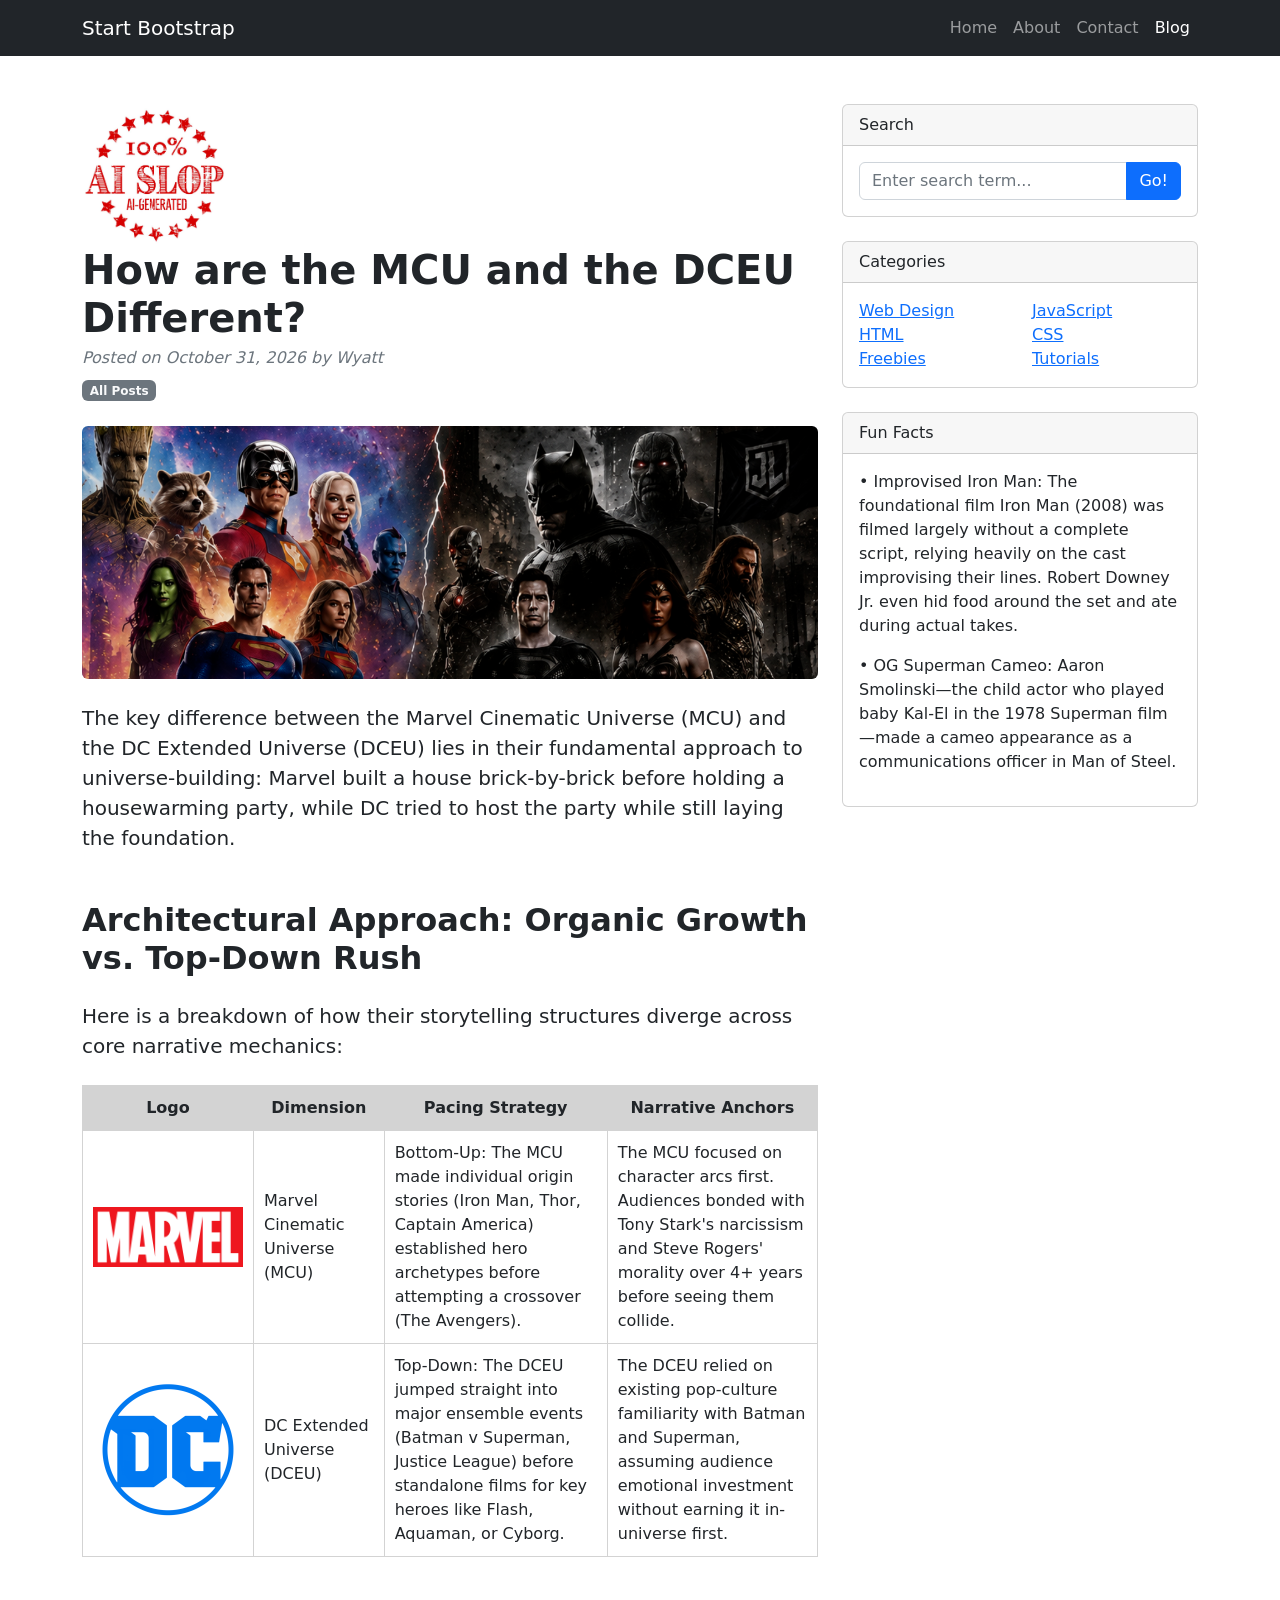
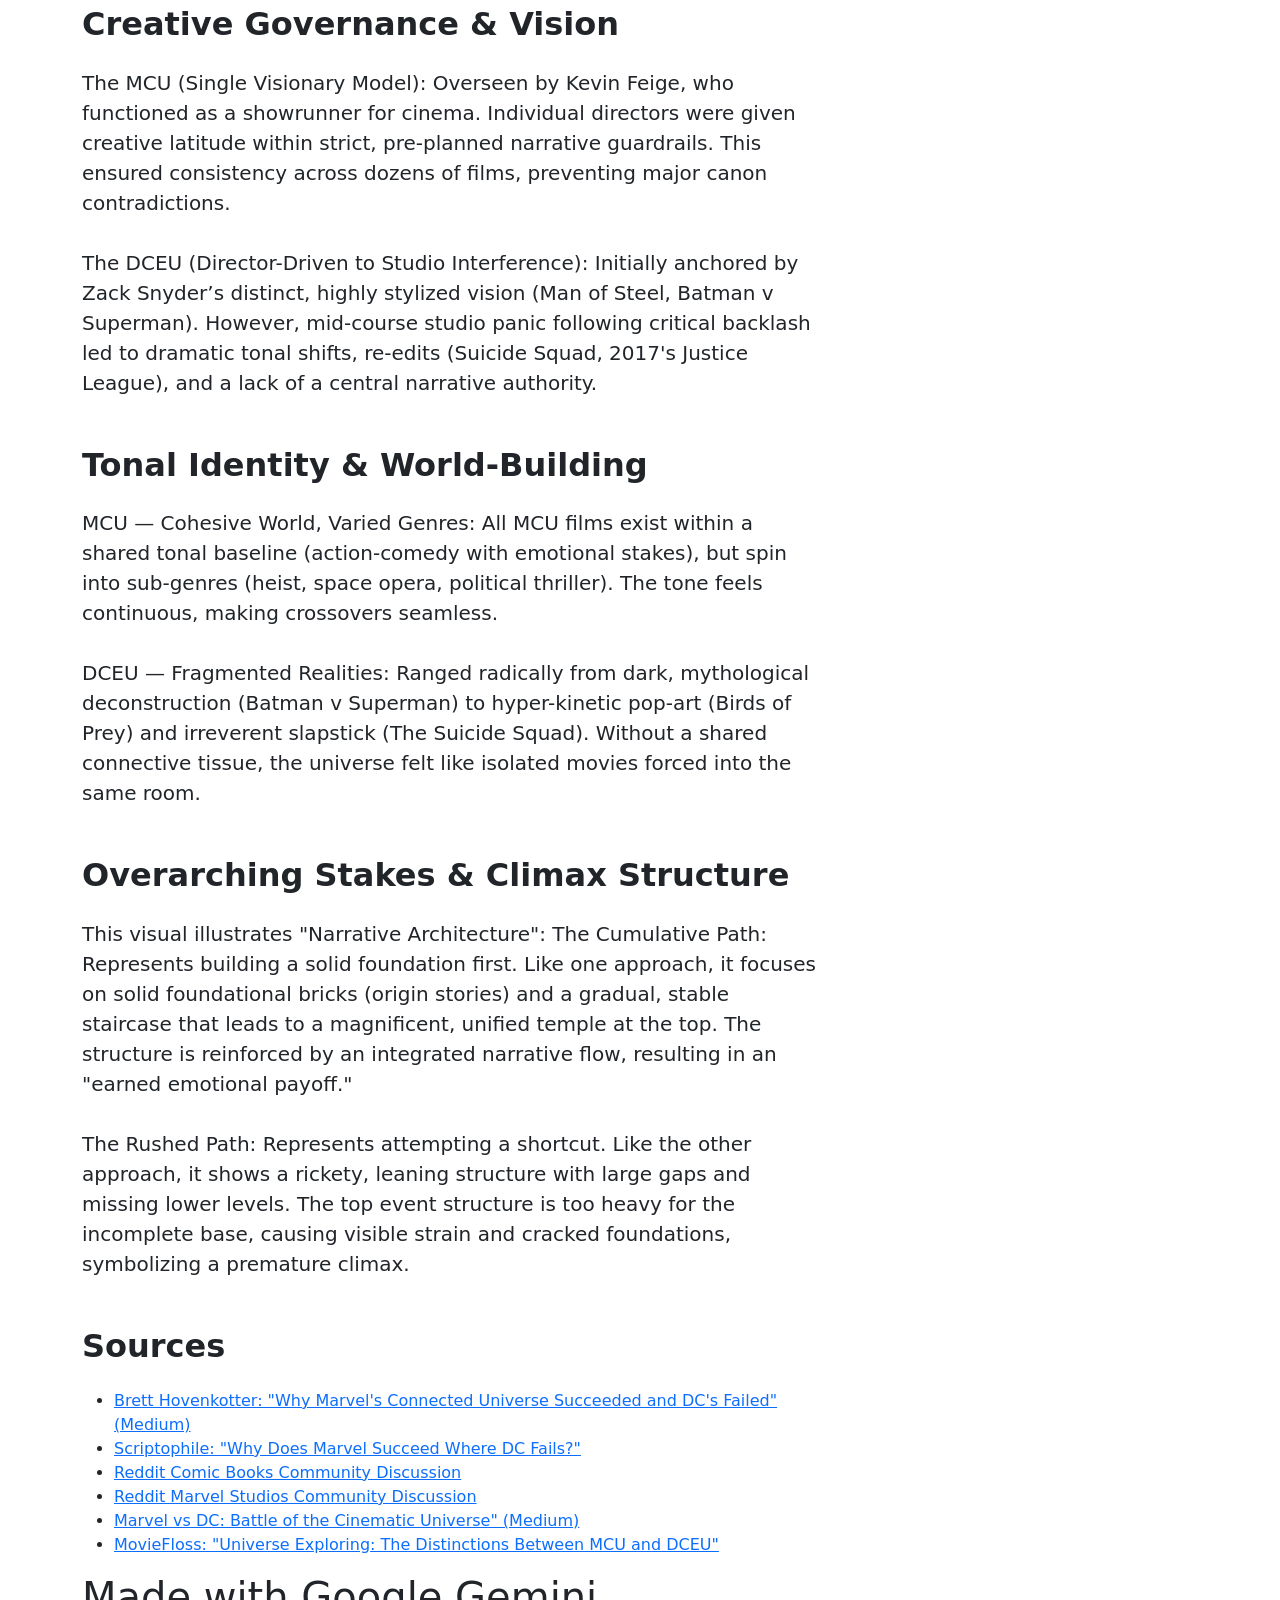
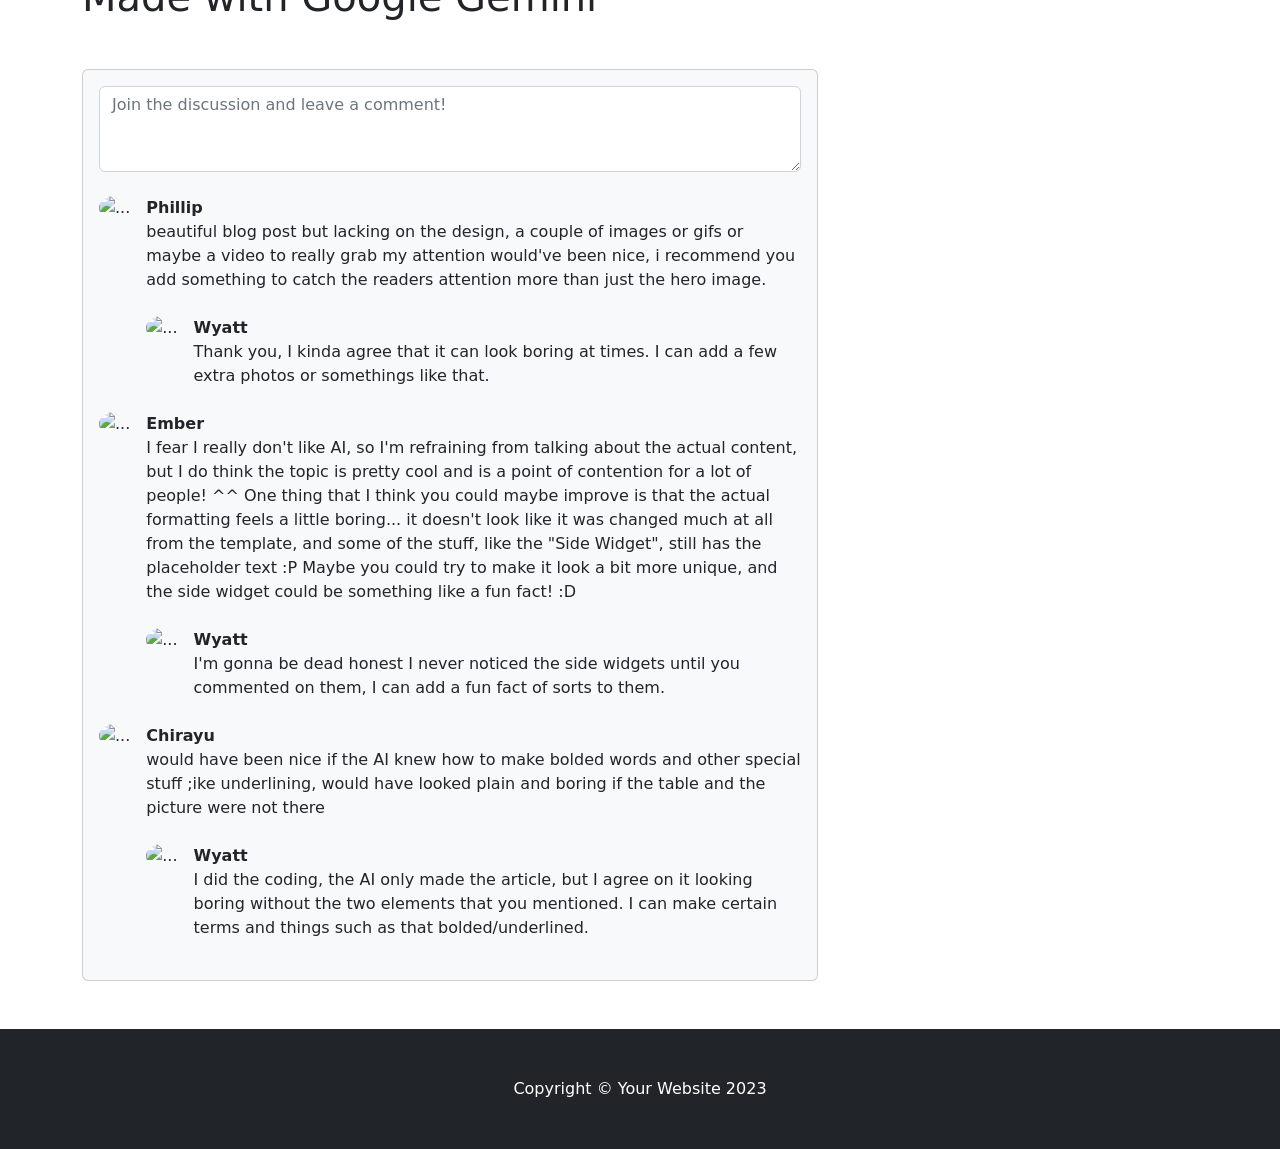
==== commit c6f8baa9: "Commented" ====
--- a/mcu-dceu/index.html
+++ b/mcu-dceu/index.html
@@ -114,39 +114,58 @@
                             <div class="card-body">
                                 <!-- Comment form-->
                                 <form class="mb-4"><textarea class="form-control" rows="3" placeholder="Join the discussion and leave a comment!"></textarea></form>
+ 
+
+
                                 <!-- Comment with nested comments-->
                                 <div class="d-flex mb-4">
                                     <!-- Parent comment-->
                                     <div class="flex-shrink-0"><img class="rounded-circle" src="https://dummyimage.com/50x50/ced4da/6c757d.jpg" alt="..."></div>
                                     <div class="ms-3">
-                                        <div class="fw-bold">Commenter Name</div>
-                                        If you're going to lead a space frontier, it has to be government; it'll never be private enterprise. Because the space frontier is dangerous, and it's expensive, and it has unquantified risks.
+                                        <div class="fw-bold">Phillip</div>
+                                        beautiful blog post but lacking on the design, a couple of images or gifs or maybe a video to really grab my attention would've been nice, i recommend you add something to catch the readers attention more than just the hero image.
                                         <!-- Child comment 1-->
                                         <div class="d-flex mt-4">
                                             <div class="flex-shrink-0"><img class="rounded-circle" src="https://dummyimage.com/50x50/ced4da/6c757d.jpg" alt="..."></div>
                                             <div class="ms-3">
-                                                <div class="fw-bold">Commenter Name</div>
-                                                And under those conditions, you cannot establish a capital-market evaluation of that enterprise. You can't get investors.
+                                                <div class="fw-bold">Wyatt</div>
+                                               Thank you, I kinda agree that it can look boring at times. I can add a few extra photos or somethings like that.
                                             </div>
                                         </div>
-                                        <!-- Child comment 2-->
+                                    </div>
+                                </div>
+                                 <div class="d-flex mb-4">
+                                    <!-- Parent comment-->
+                                    <div class="flex-shrink-0"><img class="rounded-circle" src="https://dummyimage.com/50x50/ced4da/6c757d.jpg" alt="..."></div>
+                                    <div class="ms-3">
+                                        <div class="fw-bold">Ember</div>
+                                        I fear I really don't like AI, so I'm refraining from talking about the actual content, but I do think the topic is pretty cool and is a point of contention for a lot of people! ^^ One thing that I think you could maybe improve is that the actual formatting feels a little boring... it doesn't look like it was changed much at all from the template, and some of the stuff, like the "Side Widget", still has the placeholder text :P Maybe you could try to make it look a bit more unique, and the side widget could be something like a fun fact! :D
+                                        <!-- Child comment 1-->
                                         <div class="d-flex mt-4">
                                             <div class="flex-shrink-0"><img class="rounded-circle" src="https://dummyimage.com/50x50/ced4da/6c757d.jpg" alt="..."></div>
                                             <div class="ms-3">
-                                                <div class="fw-bold">Commenter Name</div>
-                                                When you put money directly to a problem, it makes a good headline.
+                                                <div class="fw-bold">Wyatt</div>
+                                             I'm gonna be dead honest I never noticed the side widgets until you commented on them, I can add a fun fact of sorts to them.
                                             </div>
                                         </div>
                                     </div>
                                 </div>
-                                <!-- Single comment-->
-                                <div class="d-flex">
+                                 <div class="d-flex mb-4">
+                                    <!-- Parent comment-->
                                     <div class="flex-shrink-0"><img class="rounded-circle" src="https://dummyimage.com/50x50/ced4da/6c757d.jpg" alt="..."></div>
                                     <div class="ms-3">
-                                        <div class="fw-bold">Commenter Name</div>
-                                        When I look at the universe and all the ways the universe wants to kill us, I find it hard to reconcile that with statements of beneficence.
-                                    </div>
-                                </div>
+                                        <div class="fw-bold">Chirayu</div>
+                                       would have been nice if the AI knew how to make bolded words and other special stuff ;ike underlining, would have looked plain and boring if the table and the picture were not there
+                                        <!-- Child comment 1-->
+                                        <div class="d-flex mt-4">
+                                            <div class="flex-shrink-0"><img class="rounded-circle" src="https://dummyimage.com/50x50/ced4da/6c757d.jpg" alt="..."></div>
+                                            <div class="ms-3">
+                                                <div class="fw-bold">Wyatt</div>
+                                               I did the coding, the AI only made the article, but I agree on it looking boring without the two elements that you mentioned. I can make certain terms and things such as that bolded/underlined.
+                                            </div>
+                                        </div>
+                                </div>
+                                
                             </div>
                         </div>
                     </section>
@@ -187,8 +206,11 @@
                     </div>
                     <!-- Side widget-->
                     <div class="card mb-4">
-                        <div class="card-header">Side Widget</div>
-                        <div class="card-body">You can put anything you want inside of these side widgets. They are easy to use, and feature the Bootstrap 5 card component!</div>
+                        <div class="card-header">Fun Facts</div>
+                        <div class="card-body"><p>• Improvised Iron Man: The foundational film Iron Man (2008) was filmed largely without a complete script, relying heavily on the cast improvising their lines. Robert Downey Jr. even hid food around the set and ate during actual takes.</p>
+                            <p>• OG Superman Cameo: Aaron Smolinski—the child actor who played baby Kal-El in the 1978 Superman film—made a cameo appearance as a communications officer in Man of Steel.
+</p>
+                        </div>
                     </div>
                 </div>
             </div>
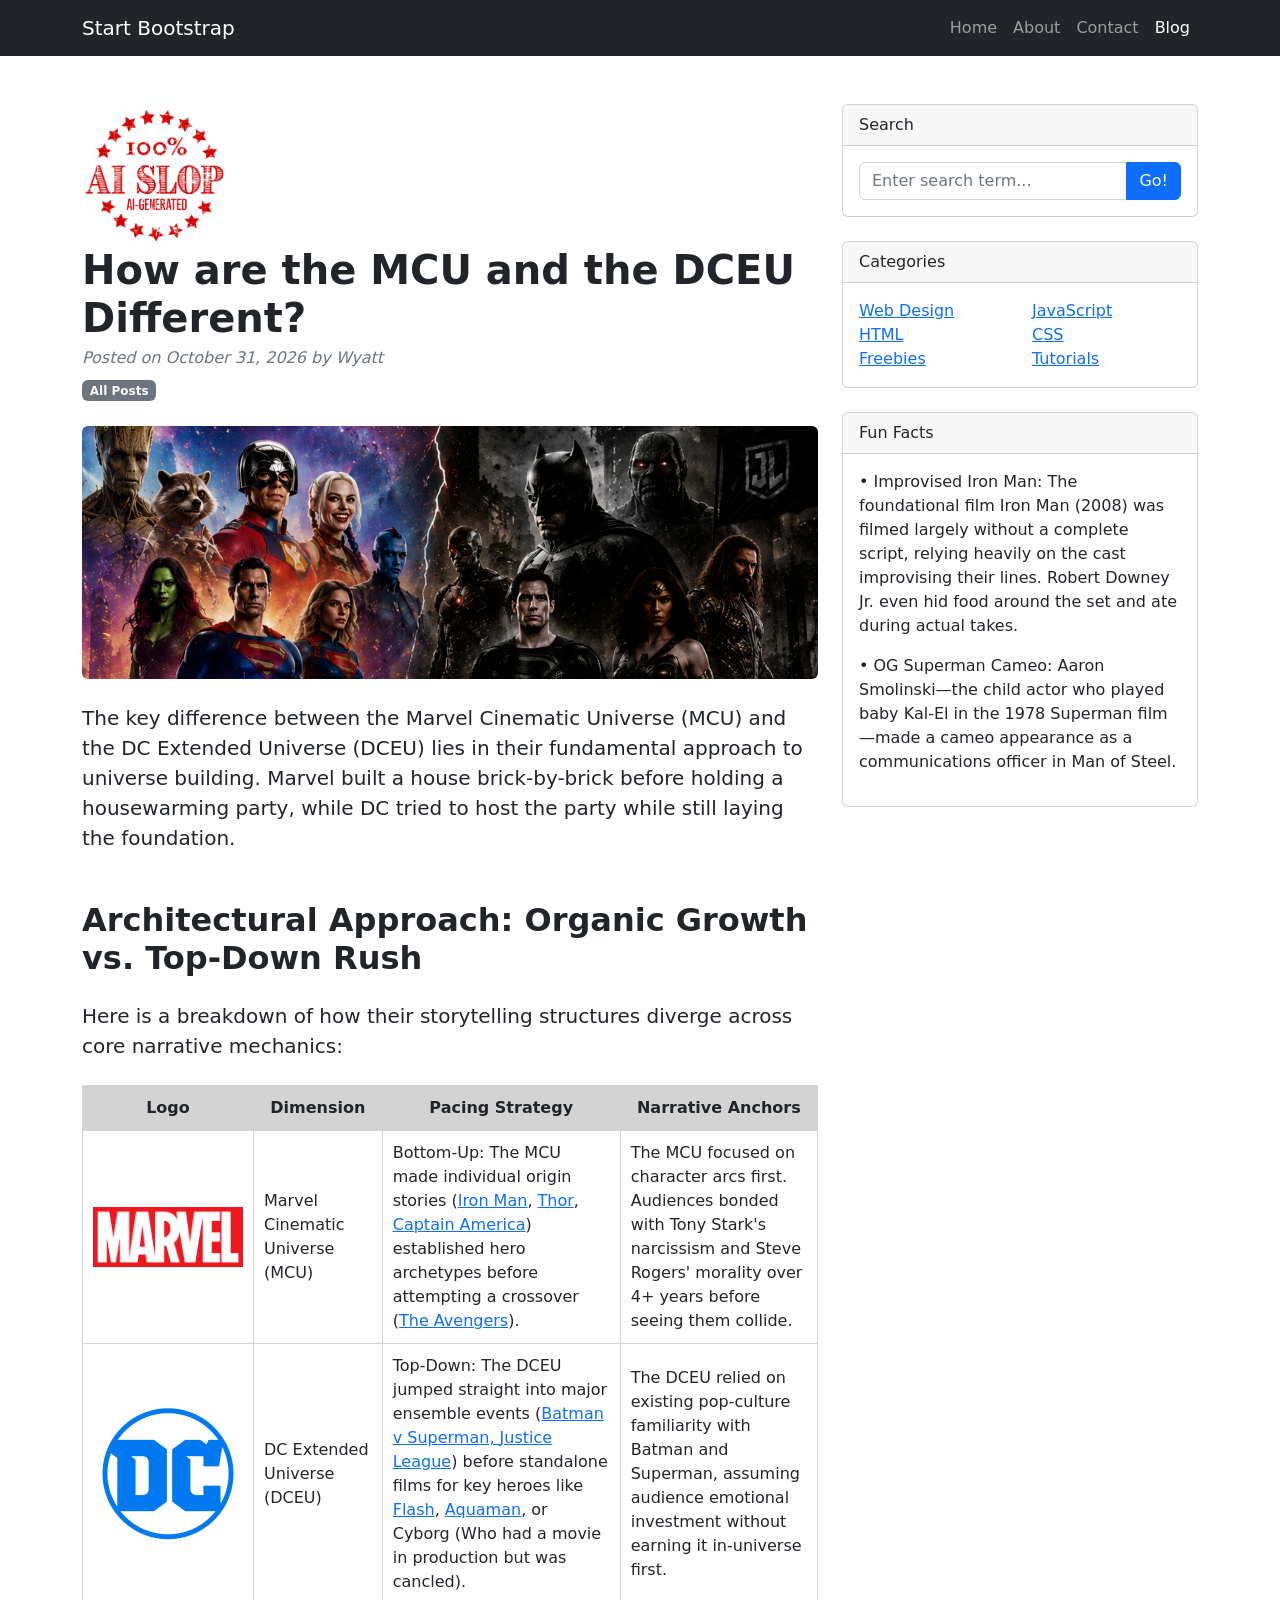
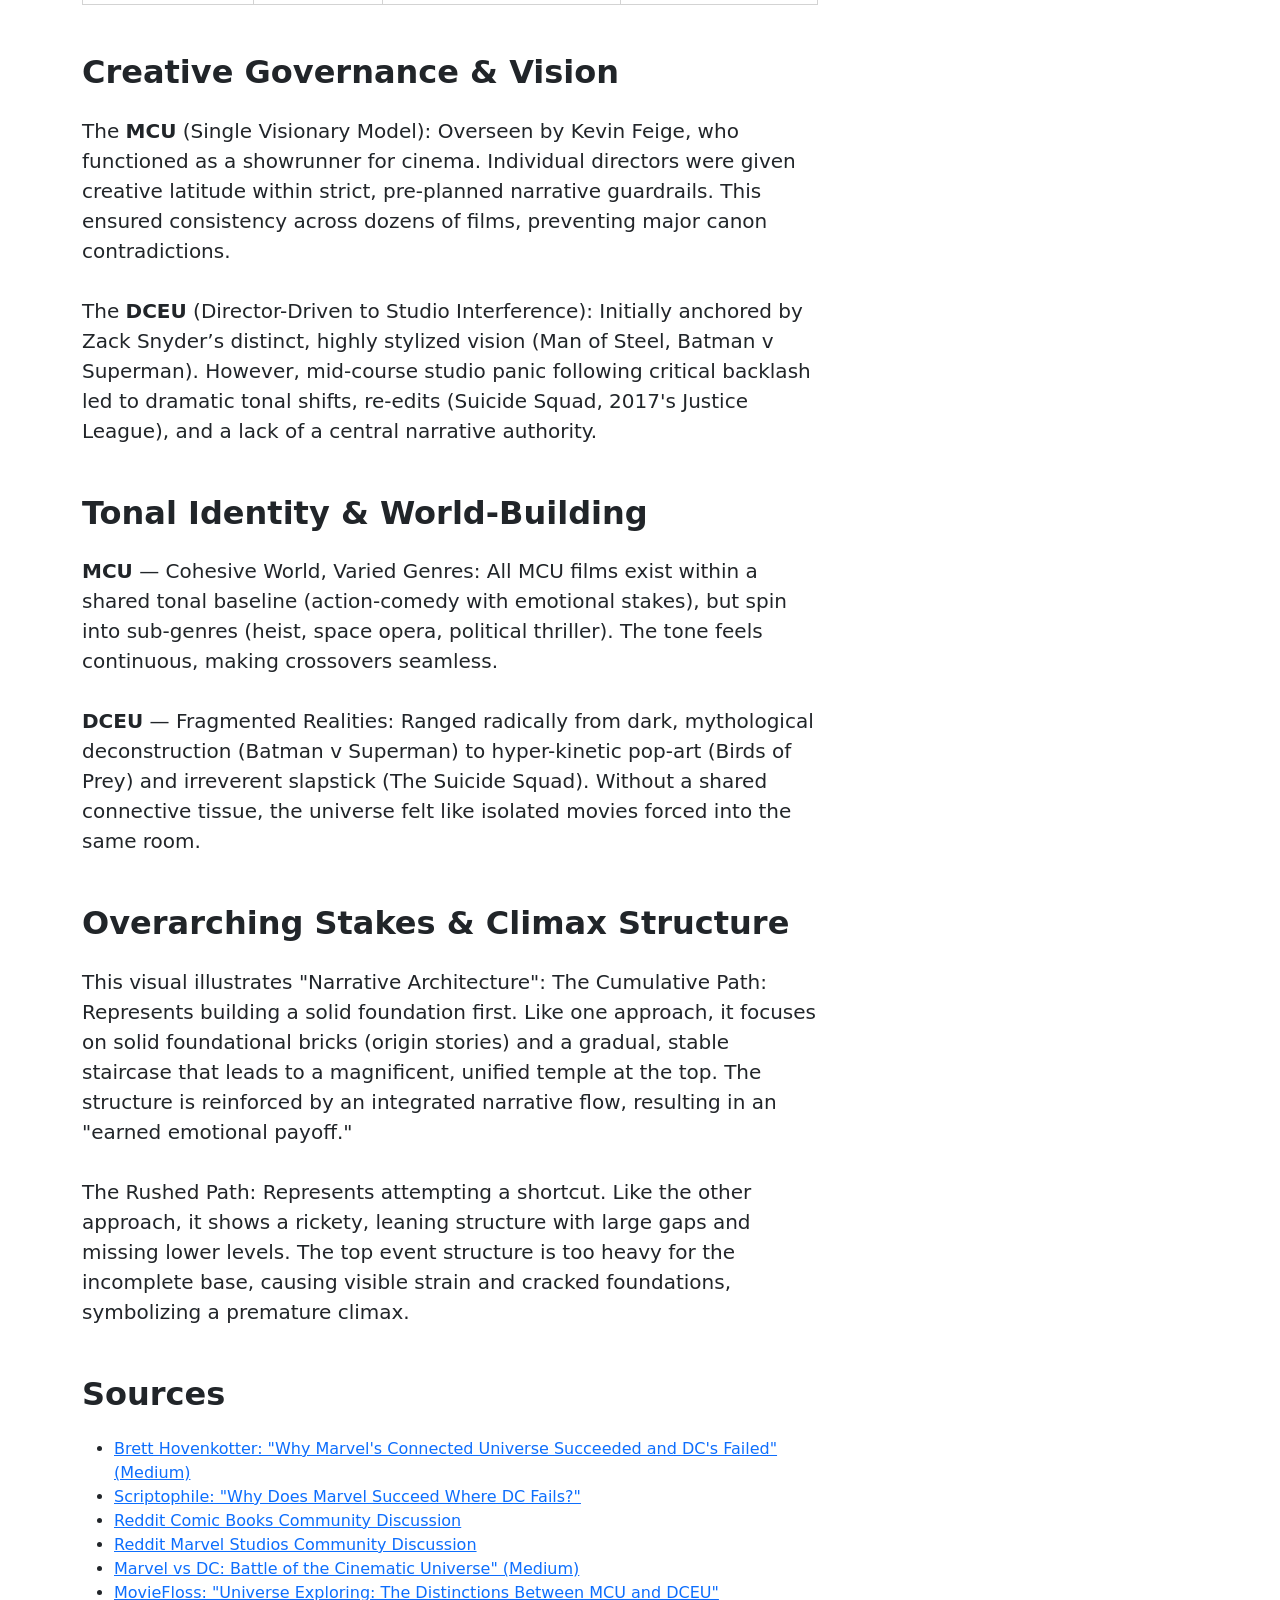
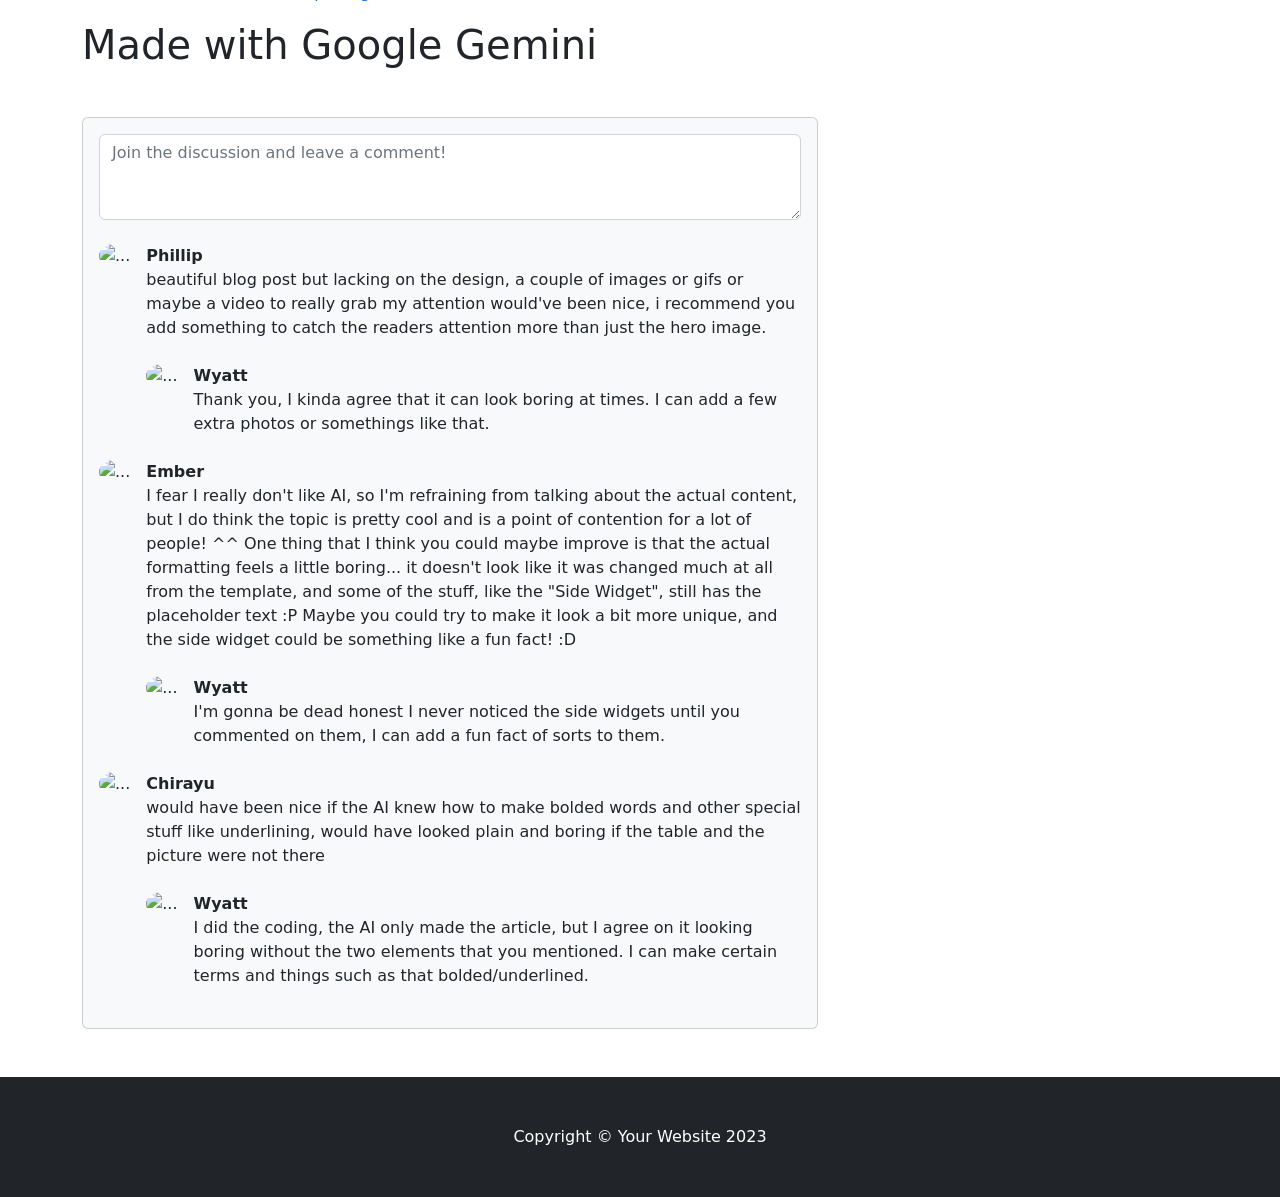
==== commit e12136dd: "nvm-we-not-finished" ====
--- a/mcu-dceu/index.html
+++ b/mcu-dceu/index.html
@@ -49,7 +49,7 @@
                         <figure class="mb-4"><img class="img-fluid rounded" src="banner.png" alt="https://images-wixmp-ed30a86b8c4ca887773594c2.wixmp.com/f/b31a5f70-2e44-4713-b813-2a21588e5fbd/dmoh3wz-043f1e19-b459-4e95-a22b-a88c7d036a63.png?token=eyJ0eXAiOiJKV1QiLCJhbGciOiJIUzI1NiJ9.[base64].-jav1pzobkli0KwDzgMJ5JaQc3m6GBsWTFKWYP8mqPU"></figure>
                         <!-- Post content-->
                         <section class="mb-5">
-                            <p class="fs-5 mb-4">The key difference between the Marvel Cinematic Universe (MCU) and the DC Extended Universe (DCEU) lies in their fundamental approach to universe-building: Marvel built a house brick-by-brick before holding a housewarming party, while DC tried to host the party while still laying the foundation.</p>
+                            <p class="fs-5 mb-4">The key difference between the Marvel Cinematic Universe (MCU) and the DC Extended Universe (DCEU) lies in their fundamental approach to universe building. Marvel built a house brick-by-brick before holding a housewarming party, while DC tried to host the party while still laying the foundation.</p>
                             <h2 class="fw-bolder mb-4 mt-5"> Architectural Approach: Organic Growth vs. Top-Down Rush</h2>
                             <p class="fs-5 mb-4">
 <p class="fs-5 mb-4">Here is a breakdown of how their storytelling structures diverge across core narrative mechanics:</p>
@@ -64,29 +64,29 @@
             <tr>
                 <td><img src="marvel.png"></td>
                 <td>Marvel Cinematic Universe (MCU)</td>
-                <td>Bottom-Up: The MCU made individual origin stories (Iron Man, Thor, Captain America) established hero archetypes before attempting a crossover (The Avengers).</td> 
+                <td>Bottom-Up: The MCU made individual origin stories (<a href= "https://en.wikipedia.org/wiki/Iron_Man_(2008_film)">Iron Man</a>, <a href= "https://en.wikipedia.org/wiki/Thor_(film)">Thor</a>, <a href= "https://en.wikipedia.org/wiki/Captain_America:_The_First_Avenger">Captain America</a>) established hero archetypes before attempting a crossover (<a href= "https://www.google.com/goto?url=CAEScwHEIkXXfkBD7NDz6T0-eqh9JJGx90LmMEA2sY8CNn42Ndxu2DVLY_XOQN-zZqUmLZ2ARF6NAUWrBbHjj91Thi7S71Ksui0TVpXJlZO0tsQWyrK0zDncKnsA1BJtiG8Gz2xL8M5gxh0Z-oNJ3nMfYXEcqds&gsessionid=aQMLHeL0musqV46L1rfCEud2PC_7M51k-fCkoZ9p51sNXaNxR5GCVg">The Avengers</a>).</td> 
                 <td>The MCU focused on character arcs first. Audiences bonded with Tony Stark's narcissism and Steve Rogers' morality over 4+ years before seeing them collide.</td>
             </tr>
             <tr>
                 <td><img src="dc.png"></td>
                 <td>DC Extended Universe (DCEU)</td>
                 
-                <td>Top-Down: The DCEU jumped straight into major ensemble events (Batman v Superman, Justice League) before standalone films for key heroes like Flash, Aquaman, or Cyborg.</td>
+                <td>Top-Down: The DCEU jumped straight into major ensemble events (<a href= "https://en.wikipedia.org/wiki/Batman_v_Superman:_Dawn_of_Justice">Batman v Superman,  <a href="https://en.wikipedia.org/wiki/Justice_League_(film)">  Justice League</a>) before standalone films for key heroes like <a href="https://en.wikipedia.org/wiki/The_Flash_(film)">Flash</a>, <a href="https://en.wikipedia.org/wiki/Aquaman_(film)">Aquaman</a>, or Cyborg (Who had a movie in production but was cancled).</td>
                
                 <td> The DCEU relied on existing pop-culture familiarity with Batman and Superman, assuming audience emotional investment without earning it in-universe first.</td>
             </tr>
         </table>
                              <h2 class="fw-bolder mb-4 mt-5"> Creative Governance & Vision</h2>
                             <p class="fs-5 mb-4">
-The MCU (Single Visionary Model): Overseen by Kevin Feige, who functioned as a showrunner for cinema. Individual directors were given creative latitude within strict, pre-planned narrative guardrails. This ensured consistency across dozens of films, preventing major canon contradictions.<br>
+The <strong>MCU</strong> (Single Visionary Model): Overseen by Kevin Feige, who functioned as a showrunner for cinema. Individual directors were given creative latitude within strict, pre-planned narrative guardrails. This ensured consistency across dozens of films, preventing major canon contradictions.<br>
 <br>
-The DCEU (Director-Driven to Studio Interference): Initially anchored by Zack Snyder’s distinct, highly stylized vision (Man of Steel, Batman v Superman). However, mid-course studio panic following critical backlash led to dramatic tonal shifts, re-edits (Suicide Squad, 2017's Justice League), and a lack of a central narrative authority.
+The <strong>DCEU</strong> (Director-Driven to Studio Interference): Initially anchored by Zack Snyder’s distinct, highly stylized vision (Man of Steel, Batman v Superman). However, mid-course studio panic following critical backlash led to dramatic tonal shifts, re-edits (Suicide Squad, 2017's Justice League), and a lack of a central narrative authority.
 </p>
                             <h2 class="fw-bolder mb-4 mt-5">Tonal Identity & World-Building</h2>
                             <p class="fs-5 mb-4"> 
-MCU — Cohesive World, Varied Genres: All MCU films exist within a shared tonal baseline (action-comedy with emotional stakes), but spin into sub-genres (heist, space opera, political thriller). The tone feels continuous, making crossovers seamless.<br>
+<strong>MCU</strong> — Cohesive World, Varied Genres: All MCU films exist within a shared tonal baseline (action-comedy with emotional stakes), but spin into sub-genres (heist, space opera, political thriller). The tone feels continuous, making crossovers seamless.<br>
 <br>
-DCEU — Fragmented Realities: Ranged radically from dark, mythological deconstruction (Batman v Superman) to hyper-kinetic pop-art (Birds of Prey) and irreverent slapstick (The Suicide Squad). Without a shared connective tissue, the universe felt like isolated movies forced into the same room.
+<strong>DCEU</strong> — Fragmented Realities: Ranged radically from dark, mythological deconstruction (Batman v Superman) to hyper-kinetic pop-art (Birds of Prey) and irreverent slapstick (The Suicide Squad). Without a shared connective tissue, the universe felt like isolated movies forced into the same room.
 </p>
                             <h2 class="fw-bolder mb-4 mt-5"> Overarching Stakes & Climax Structure</h2>
                             <p class="fs-5 mb-4">
@@ -120,13 +120,13 @@
                                 <!-- Comment with nested comments-->
                                 <div class="d-flex mb-4">
                                     <!-- Parent comment-->
-                                    <div class="flex-shrink-0"><img class="rounded-circle" src="https://dummyimage.com/50x50/ced4da/6c757d.jpg" alt="..."></div>
+                                    <div class="flex-shrink-0"><img class="profile rounded-circle" src="https://encrypted-tbn0.gstatic.com/images?q=tbn:ANd9GcTpz2hboMl7pg2oYfRHgARz3d9nBxVaRYzrTQBBe_zovQWW-1w03w8krjHj&s=10" alt="..."></div>
                                     <div class="ms-3">
                                         <div class="fw-bold">Phillip</div>
                                         beautiful blog post but lacking on the design, a couple of images or gifs or maybe a video to really grab my attention would've been nice, i recommend you add something to catch the readers attention more than just the hero image.
                                         <!-- Child comment 1-->
                                         <div class="d-flex mt-4">
-                                            <div class="flex-shrink-0"><img class="rounded-circle" src="https://dummyimage.com/50x50/ced4da/6c757d.jpg" alt="..."></div>
+                                            <div class="flex-shrink-0"><img class="profile rounded-circle" src="https://live.staticflickr.com/2031/2104850919_7a59cf41a9_b.jpg" alt="..."></div>
                                             <div class="ms-3">
                                                 <div class="fw-bold">Wyatt</div>
                                                Thank you, I kinda agree that it can look boring at times. I can add a few extra photos or somethings like that.
@@ -136,13 +136,13 @@
                                 </div>
                                  <div class="d-flex mb-4">
                                     <!-- Parent comment-->
-                                    <div class="flex-shrink-0"><img class="rounded-circle" src="https://dummyimage.com/50x50/ced4da/6c757d.jpg" alt="..."></div>
+                                    <div class="flex-shrink-0"><img class="profile rounded-circle" src="https://gorilladogbeds.com/wp-content/uploads/cHJpdmF0ZS9sci9pbWFnZXMvd2Vic2l0ZS8yMDIyLTA1L3B4NzE0NDc3LWltYWdlLWt3dnhocTEzLmpwZw.webp" alt="..."></div>
                                     <div class="ms-3">
                                         <div class="fw-bold">Ember</div>
                                         I fear I really don't like AI, so I'm refraining from talking about the actual content, but I do think the topic is pretty cool and is a point of contention for a lot of people! ^^ One thing that I think you could maybe improve is that the actual formatting feels a little boring... it doesn't look like it was changed much at all from the template, and some of the stuff, like the "Side Widget", still has the placeholder text :P Maybe you could try to make it look a bit more unique, and the side widget could be something like a fun fact! :D
                                         <!-- Child comment 1-->
                                         <div class="d-flex mt-4">
-                                            <div class="flex-shrink-0"><img class="rounded-circle" src="https://dummyimage.com/50x50/ced4da/6c757d.jpg" alt="..."></div>
+                                            <div class="flex-shrink-0"><img class="profile rounded-circle" src="https://live.staticflickr.com/2031/2104850919_7a59cf41a9_b.jpg" alt="..."></div>
                                             <div class="ms-3">
                                                 <div class="fw-bold">Wyatt</div>
                                              I'm gonna be dead honest I never noticed the side widgets until you commented on them, I can add a fun fact of sorts to them.
@@ -152,13 +152,13 @@
                                 </div>
                                  <div class="d-flex mb-4">
                                     <!-- Parent comment-->
-                                    <div class="flex-shrink-0"><img class="rounded-circle" src="https://dummyimage.com/50x50/ced4da/6c757d.jpg" alt="..."></div>
+                                    <div class="flex-shrink-0"><img class="profile rounded-circle" src="https://live.staticflickr.com/8319/8055190667_19445f6a63_b.jpg" alt="..."></div>
                                     <div class="ms-3">
                                         <div class="fw-bold">Chirayu</div>
-                                       would have been nice if the AI knew how to make bolded words and other special stuff ;ike underlining, would have looked plain and boring if the table and the picture were not there
+                                       would have been nice if the AI knew how to make bolded words and other special stuff like underlining, would have looked plain and boring if the table and the picture were not there
                                         <!-- Child comment 1-->
                                         <div class="d-flex mt-4">
-                                            <div class="flex-shrink-0"><img class="rounded-circle" src="https://dummyimage.com/50x50/ced4da/6c757d.jpg" alt="..."></div>
+                                            <div class="flex-shrink-0"><img class="profile rounded-circle" src="https://live.staticflickr.com/2031/2104850919_7a59cf41a9_b.jpg" alt="..."></div>
                                             <div class="ms-3">
                                                 <div class="fw-bold">Wyatt</div>
                                                I did the coding, the AI only made the article, but I agree on it looking boring without the two elements that you mentioned. I can make certain terms and things such as that bolded/underlined.
@@ -208,8 +208,7 @@
                     <div class="card mb-4">
                         <div class="card-header">Fun Facts</div>
                         <div class="card-body"><p>• Improvised Iron Man: The foundational film Iron Man (2008) was filmed largely without a complete script, relying heavily on the cast improvising their lines. Robert Downey Jr. even hid food around the set and ate during actual takes.</p>
-                            <p>• OG Superman Cameo: Aaron Smolinski—the child actor who played baby Kal-El in the 1978 Superman film—made a cameo appearance as a communications officer in Man of Steel.
-</p>
+                            <p>• OG Superman Cameo: Aaron Smolinski—the child actor who played baby Kal-El in the 1978 Superman film—made a cameo appearance as a communications officer in Man of Steel.</p>
                         </div>
                     </div>
                 </div>
--- a/mcu-dceu/style.css
+++ b/mcu-dceu/style.css
@@ -17,4 +17,8 @@
     text-align:center;
     background-color: lightgray;
 
+}
+.profile{
+    width:40px;
+    height:40px;
 }
